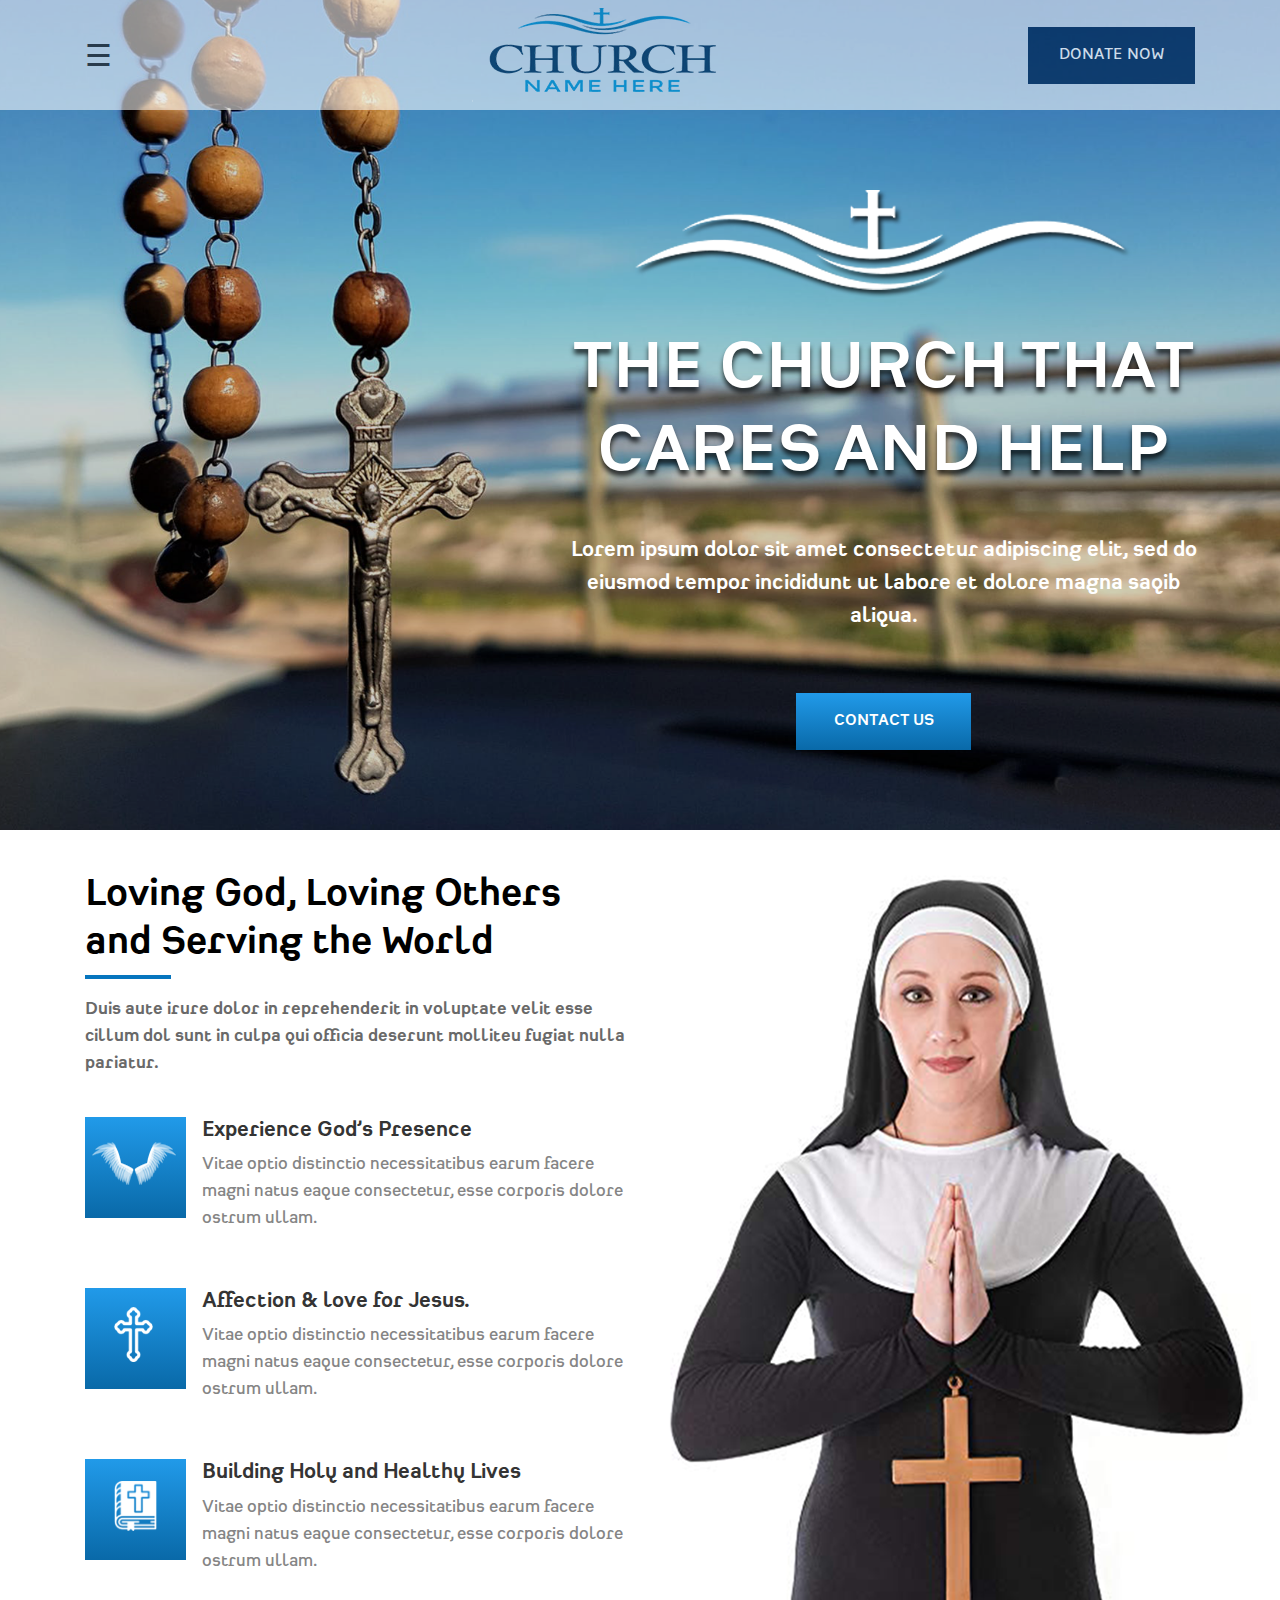
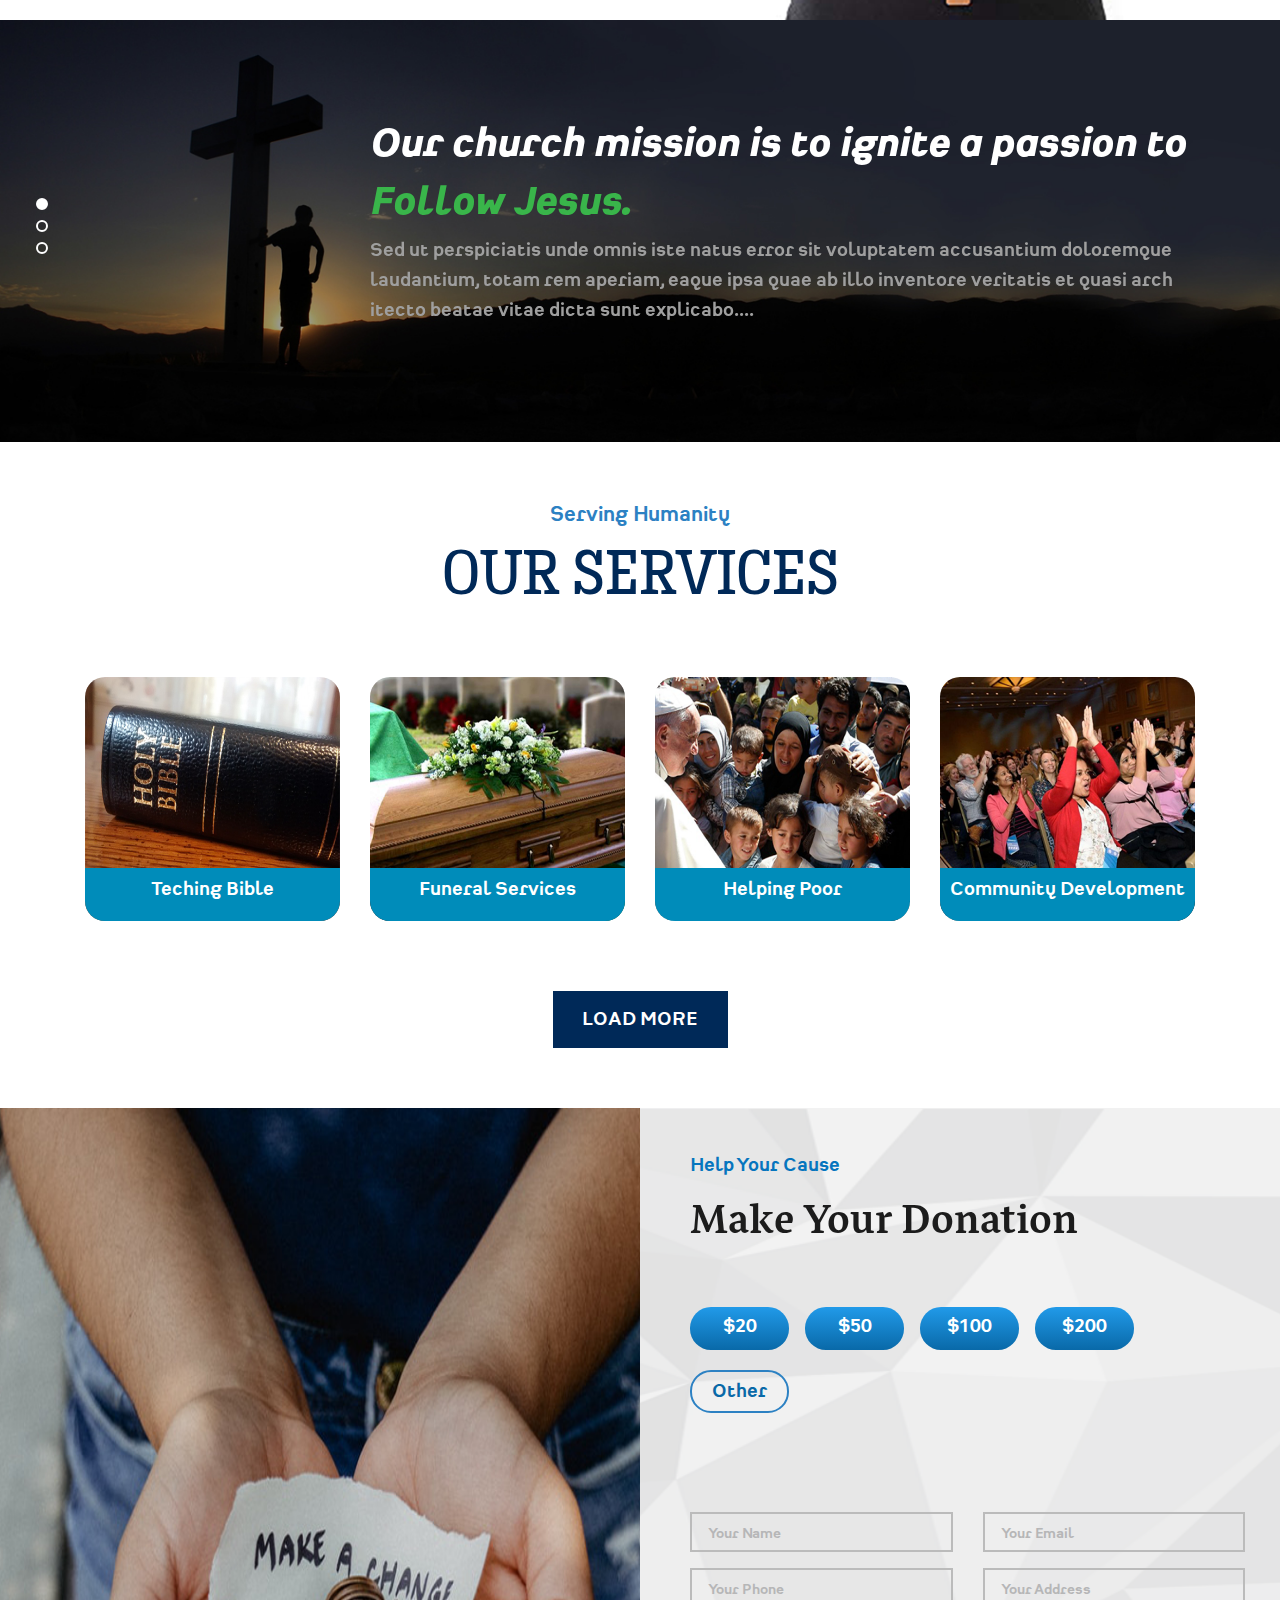
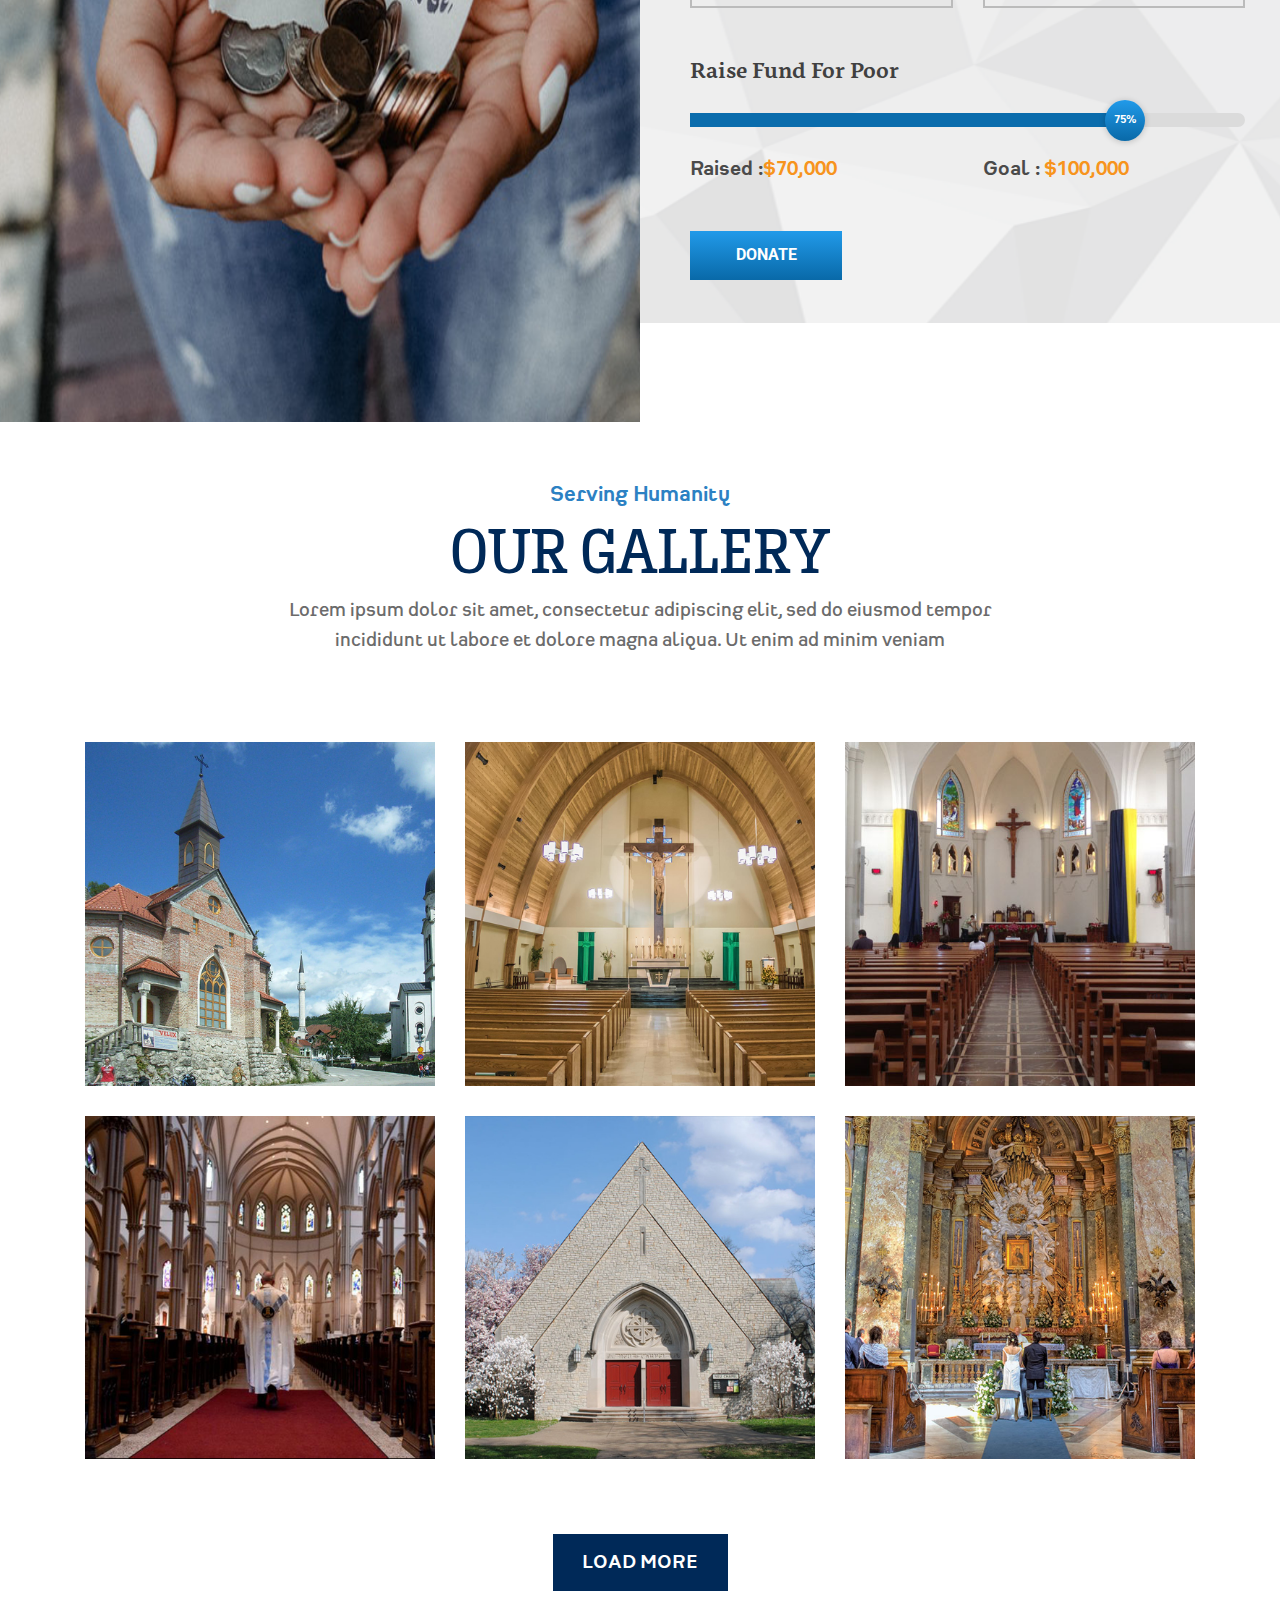
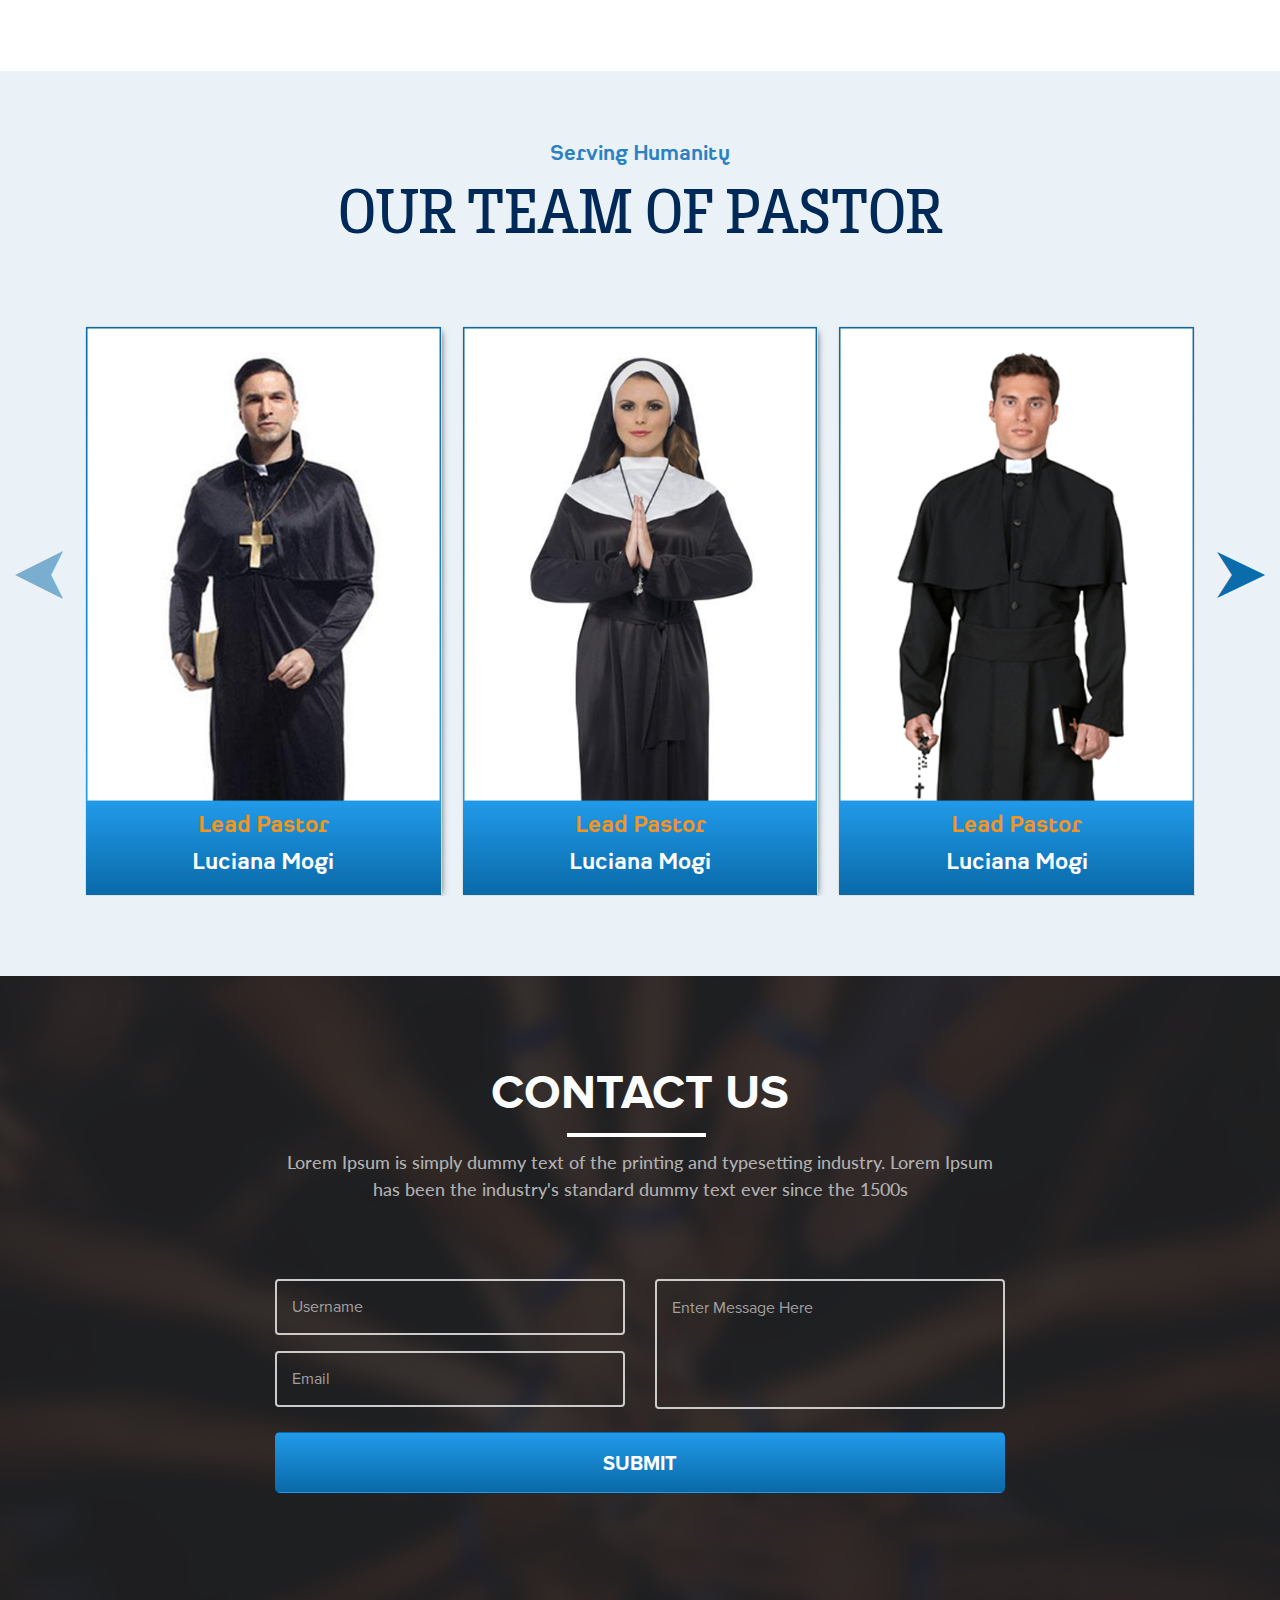
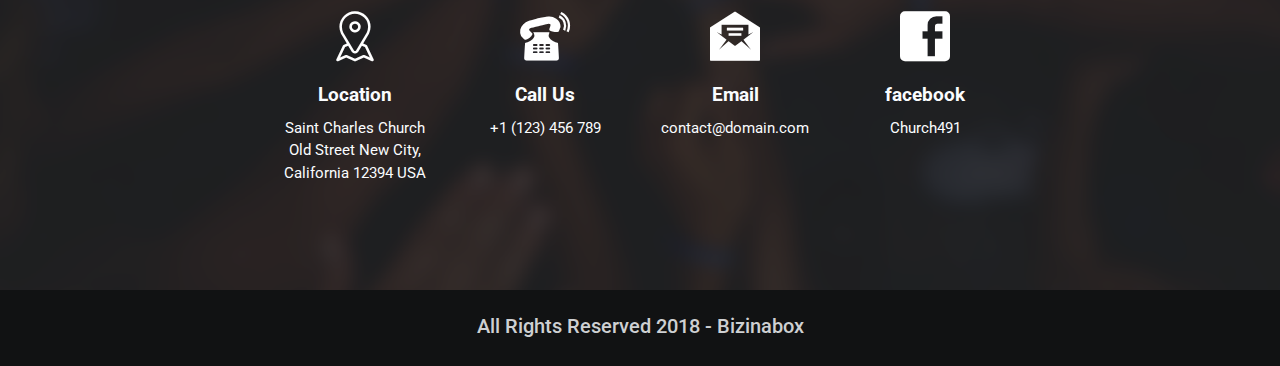
==== Religiouse-Three/index.html @ 4e53b0d4 "Update : Added New html File" ====
﻿<!doctype html>
<html lang="en">
<head>
    <!-- Required meta tags -->
    <meta charset="utf-8">
    <meta name="viewport" content="width=device-width, initial-scale=1, shrink-to-fit=no">
    <link href="https://fonts.googleapis.com/css?family=Lato:300,400,700,900|Roboto:400,500,700,900" rel="stylesheet">
    <link href="assets/fontawesome-free-5.6.1-web/css/all.min.css" rel="stylesheet" />
    <link href="assets/Bootstrap4/css/bootstrap.css" rel="stylesheet" />
    <link href="assets/Bootstrap4/css/animate.css" rel="stylesheet" />
    <link href="assets/Bootstrap4/css/owl.carousel.min.css" rel="stylesheet" />
    <link href="assets/Bootstrap4/css/owl.theme.default.min.css" rel="stylesheet" />
    <link href="assets/Bootstrap4/LightBox/dist/css/lightbox.css" rel="stylesheet" />
    <link href="assets/Bootstrap4/css/jquery-ui.css" rel="stylesheet" />
    <link href="assets/font/flaticon.css" rel="stylesheet" />
    <link href="assets/Bootstrap4/css/styles.css" rel="stylesheet" />
    <title>Religious Theme | Three</title>
</head>
<body>
    <!------------------- Nav BAr Section ------------------->
    <section id="home" style="background-image: url('assets/Images/mian-banner.png');">
        <nav class="navbar navbar-expand-lg navbar-light nav-bg-color">
            <div class="container">
                <a class="navbar-brand">
                    <span style="font-size: 30px; cursor: pointer" onclick="openNav()">&#9776;</span>
                </a>
                <!--<button class="navbar-toggler ml-auto" type="button" data-toggle="collapse" data-target="#navbarSupportedContent"
                            aria-controls="navbarSupportedContent" aria-expanded="false" aria-label="Toggle navigation">
                    <span class="navbar-toggler-icon"></span>
                </button>-->
                <div class="my-logo ml-auto ml-31-p">
                    <a href="index.html"> <img src="assets/Images/logo.png" class="media-width" /></a>
                </div>
                <div id="myNav" class="overlay">
                    <a href="javascript:void(0)" class="closebtn" onclick="closeNav()">&times;</a>
                    <ul class="overlay-content list-styling">
                        <li class="nav-item active">
                            <a class="nav-link scroll" href="#home">Home</a>
                        </li>
                        <li class="nav-item">
                            <a class="nav-link scroll" href="#about">About</a>
                        </li>
                        <li class="nav-item">
                            <a class="nav-link scroll" href="#slider">Work</a>
                        </li>
                        <li class="nav-item">
                            <a class="nav-link scroll" href="#gallery">Gallery</a>
                        </li>
                        <li class="nav-item">
                            <a class="nav-link scroll" href="#contact-us">Contact</a>
                        </li>
                    </ul>
                </div>
                <div class="ml-auto media-donate-mt">
                    <a href="#donation" class="btn btn-donate">Donate Now</a>
                </div>
            </div>
        </nav>
        <div class="container banner-padding-top">
            <div class="row">
                <div class="col-md-7 offset-md-5 text-center">
                    <img src="assets/Images/banner-logo.png" class="img-fluid" />
                    <div>
                        <h2 class="main-banner-text mt-30">
                            THE CHURCH THAT
                            CARES AND HELP
                        </h2>
                        <p class="banner-sub-text mt-40">
                            Lorem ipsum dolor sit amet consectetur
                            adipiscing elit, sed do eiusmod tempor
                            incididunt ut labore et dolore magna
                            saqib aliqua.
                        </p>
                    </div>
                    <div class="text-center mt-60">
                        <a href="#contact-us" class="btn btn-contact">Contact Us</a>
                    </div>
                </div>
            </div>
        </div>
    </section>
    <section id="about" class="mt-40">
        <div class="container">
            <div class="row">
                <div class="col-lg-6">
                    <h2 class="loving-text below-line">
                        Loving God, Loving Others
                        and Serving the World
                    </h2>
                    <p class="about-pera-text mt-30">
                        Duis aute irure dolor in reprehenderit in voluptate velit esse cillum dol
                        sunt in culpa qui officia deserunt molliteu fugiat nulla pariatur.
                    </p>
                    <div class="media mt-40">
                        <div class="about-icon-bg-color mr-3">
                            <img src="assets/Images/about-icon/about-1.png" class="img-fluid" />
                        </div>
                        <div class="media-body">
                            <h2 class="heading-text">Experience God’s Presence</h2>
                            <p class="pera-text">
                                Vitae optio distinctio necessitatibus earum facere magni natus
                                eaque consectetur, esse corporis dolore ostrum ullam.
                            </p>
                        </div>
                    </div>
                    <div class="media mt-40">
                        <div class="about-second-bg-color mr-3">
                            <img src="assets/Images/about-icon/about-2.png" class="img-fluid" />
                        </div>
                        <div class="media-body">
                            <h2 class="heading-text">Affection & love for Jesus.</h2>
                            <p class="pera-text">
                                Vitae optio distinctio necessitatibus earum facere magni natus
                                eaque consectetur, esse corporis dolore ostrum ullam.
                            </p>
                        </div>
                    </div>
                    <div class="media mt-40">
                        <div class="about-second-bg-color mr-3">
                            <img src="assets/Images/about-icon/about-3.png" class="img-fluid" />
                        </div>
                        <div class="media-body">
                            <h2 class="heading-text">Building Holy and Healthy Lives</h2>
                            <p class="pera-text">
                                Vitae optio distinctio necessitatibus earum facere magni natus
                                eaque consectetur, esse corporis dolore ostrum ullam.
                            </p>
                        </div>
                    </div>
                </div>
                <div class="col-lg-6">
                    <img src="assets/Images/about.png" class="media-img-width media-img-vh" />
                </div>
            </div>
        </div>
    </section>
    <section id="slider" style="background-image: url('assets/Images/slider.png');">
        <div class="container">
            <div class="row">
                <div class="col-md-9 offset-md-3">
                    <div class="owl-carousel owl-theme">
                        <div>
                            <h2 class="mission-text">
                                Our church mission is to ignite a passion to
                            </h2>
                            <h2 class="jesus-text">
                                Follow Jesus.
                            </h2>
                            <p class="slider-pera-text">
                                Sed ut perspiciatis unde omnis iste natus error sit voluptatem accusantium doloremque
                                laudantium, totam rem aperiam, eaque ipsa quae ab illo inventore veritatis et quasi arch
                                itecto beatae vitae dicta sunt explicabo....
                            </p>
                        </div>
                        <div>
                            <h2 class="mission-text">
                                Our church mission is to ignite a passion to
                            </h2>
                            <h2 class="jesus-text">
                                Follow Jesus.
                            </h2>
                            <p class="slider-pera-text">
                                Sed ut perspiciatis unde omnis iste natus error sit voluptatem accusantium doloremque
                                laudantium, totam rem aperiam, eaque ipsa quae ab illo inventore veritatis et quasi arch
                                itecto beatae vitae dicta sunt explicabo....
                            </p>
                        </div>
                        <div>
                            <h2 class="mission-text">
                                Our church mission is to ignite a passion to
                            </h2>
                            <h2 class="jesus-text">
                                Follow Jesus.
                            </h2>
                            <p class="slider-pera-text">
                                Sed ut perspiciatis unde omnis iste natus error sit voluptatem accusantium doloremque
                                laudantium, totam rem aperiam, eaque ipsa quae ab illo inventore veritatis et quasi arch
                                itecto beatae vitae dicta sunt explicabo....
                            </p>
                        </div>
                    </div>
                </div>
            </div>
        </div>
    </section>
    <section id="services" class="mt-60">
        <div class="container text-center">
            <div class="row">
                <div class="col-md-8 offset-md-2 ">
                    <div>
                        <h5 class="humanity-text">Serving Humanity</h5>
                        <h2 class="service-text">OUr Services</h2>
                    </div>
                </div>
            </div>
            <div class="row my-gutter loadMore">
                <div class="col-lg-3 col-md-4 item mt-60">
                    <div class="containing">
                        <img src="assets/Images/service/s1.png" class="img-fluid image-radius image" />
                        <div class="overlay">
                            <div class="text-center">
                                <i class="flaticon-teacher-pointing-blackboard tech-block"></i>
                            </div>
                            <h2 class="card-heading">Teching Bible</h2>
                            <p class="card-desc-text">
                                Neque porro quisquam estqui dolor
                                em ipsum quia dolor sit amet sed
                                numquam eius modi tempora
                            </p>
                        </div>
                    </div>
                </div>
                <div class="col-lg-3 col-md-4 item mt-60">
                    <div class="containing">
                        <img src="assets/Images/service/s2.png" class="img-fluid image-radius image" />
                        <div class="overlay">
                            <div class="text-center">
                                <i class="flaticon-circle-between-hands tech-block"></i>
                            </div>
                            <h2 class="card-heading">Funeral Services</h2>
                            <p class="card-desc-text">
                                Neque porro quisquam estqui dolor
                                em ipsum quia dolor sit amet sed
                                numquam eius modi tempora
                            </p>
                        </div>
                    </div>
                </div>
                <div class="col-lg-3 col-md-4 item mt-60">
                    <div class="containing">
                        <img src="assets/Images/service/s3.png" class="img-fluid image-radius image" />
                        <div class="overlay">
                            <div class="text-center">
                                <i class="flaticon-customer tech-block"></i>
                            </div>
                            <h2 class="card-heading">Helping Poor</h2>
                            <p class="card-desc-text">
                                Neque porro quisquam estqui dolor
                                em ipsum quia dolor sit amet sed
                                numquam eius modi tempora
                            </p>
                        </div>
                    </div>
                </div>
                <div class="col-lg-3 col-md-4 item mt-60">
                    <div class="containing">
                        <img src="assets/Images/service/s4.png" class="img-fluid image-radius image" />
                        <div class="overlay">
                            <div class="text-center">
                                <i class="flaticon-meeting tech-block"></i>
                            </div>
                            <h2 class="card-heading">Community Development</h2>
                            <p class="card-desc-text">
                                Neque porro quisquam estqui dolor
                                em ipsum quia dolor sit amet sed
                                numquam eius modi tempora
                            </p>
                        </div>
                    </div>
                </div>
                <div class="col-lg-3 col-md-4 item mt-60">
                    <div class="containing">
                        <img src="assets/Images/service/s1.png" class="img-fluid image-radius image" />
                        <div class="overlay">
                            <div class="text-center">
                                <i class="flaticon-teacher-pointing-blackboard tech-block"></i>
                            </div>
                            <h2 class="card-heading">Teching Bible</h2>
                            <p class="card-desc-text">
                                Neque porro quisquam estqui dolor
                                em ipsum quia dolor sit amet sed
                                numquam eius modi tempora
                            </p>
                        </div>
                    </div>
                </div>
                <div class="col-lg-3 col-md-4 item mt-60">
                    <div class="containing">
                        <img src="assets/Images/service/s2.png" class="img-fluid image-radius image" />
                        <div class="overlay">
                            <div class="text-center">
                                <i class="flaticon-circle-between-hands tech-block"></i>
                            </div>
                            <h2 class="card-heading">Funeral Services</h2>
                            <p class="card-desc-text">
                                Neque porro quisquam estqui dolor
                                em ipsum quia dolor sit amet sed
                                numquam eius modi tempora
                            </p>
                        </div>
                    </div>
                </div>
                <div class="col-lg-3 col-md-4 item mt-60">
                    <div class="containing">
                        <img src="assets/Images/service/s3.png" class="img-fluid image-radius image" />
                        <div class="overlay">
                            <div class="text-center">
                                <i class="flaticon-customer tech-block"></i>
                            </div>
                            <h2 class="card-heading">Helping Poor</h2>
                            <p class="card-desc-text">
                                Neque porro quisquam estqui dolor
                                em ipsum quia dolor sit amet sed
                                numquam eius modi tempora
                            </p>
                        </div>
                    </div>
                </div>
                <div class="col-lg-3 col-md-4 item mt-60">
                    <div class="containing">
                        <img src="assets/Images/service/s4.png" class="img-fluid image-radius image" />
                        <div class="overlay">
                            <div class="text-center">
                                <i class="flaticon-meeting tech-block"></i>
                            </div>
                            <h2 class="card-heading">Community Development</h2>
                            <p class="card-desc-text">
                                Neque porro quisquam estqui dolor
                                em ipsum quia dolor sit amet sed
                                numquam eius modi tempora
                            </p>
                        </div>
                    </div>
                </div>
            </div>
        </div>
    </section>
    <section id="donation" class="mt-60">
        <div class="row">
            <div class="col-lg-6 p-0 media-money-align">
                <img src="assets/Images/money.png" class="img-fluid media-money-img-height" />
            </div>
            <div class="col-lg-6 p-0">
                <div class="donation-bg" style="background-image: url('assets/Images/donation-bg.png');">
                    <div>
                        <p class="cause-text">Help your cause</p>
                        <h2 class="make-text">Make Your Donation</h2>
                        <div class="text-left">
                            <form action="" class="mt-30">
                                <div class="form-check-inline">
                                    <label class="form-check-label radio-active" for="radio1">
                                        <input type="radio" class="form-check-input radio-active" id="radio1" name="donation"
                                               value="₽5" checked>$20
                                    </label>
                                </div>
                                <div class="form-check-inline">
                                    <label class="form-check-label" for="radio2">
                                        <input type="radio" class="form-check-input" id="radio2" name="donation" value="₽10">$50
                                    </label>
                                </div>
                                <div class="form-check-inline media-other-mt">
                                    <label class="form-check-label" for="radio3">
                                        <input type="radio" class="form-check-input" id="radio3" name="donation" value="₽15">$100
                                    </label>
                                </div>
                                <div class="form-check-inline">
                                    <label class="form-check-label" for="radio4">
                                        <input type="radio" class="form-check-input" id="radio4" name="donation" value="₽20">$200
                                    </label>
                                </div>
                                <div class="form-check-inline media-other-mt">
                                    <label class="form-check-label-other" for="radio5">
                                        <input type="radio" class="form-check-input" id="radio5" name="donation" value="other">Other
                                    </label>
                                </div>
                                <div class="display-none mt-15 text-center" style="margin-right: 89%">
                                    <input type="number" class="form-check-input my-control" id="radio6" name="donation" value="" placeholder="Make Your Own Donation Example / 100$">
                                </div>
                                <div class="row mt-91">
                                    <div class="col-md-6">
                                        <div class="form-group">
                                            <input type="text" class="donation-input" placeholder="Your Name" required="" />
                                        </div>
                                    </div>
                                    <div class="col-md-6">
                                        <div class="form-group">
                                            <input type="email" class="donation-input" placeholder="Your Email" required="" />
                                        </div>
                                    </div>
                                    <div class="col-md-6">
                                        <div class="form-group">
                                            <input type="text" class="donation-input" placeholder="Your Phone" required="" />
                                        </div>
                                    </div>
                                    <div class="col-md-6">
                                        <div class="form-group">
                                            <input type="text" class="donation-input" placeholder="Your Address" required="" />
                                        </div>
                                    </div>
                                </div>
                                <div>
                                    <h2 class="fund-text mt-35">Raise Fund for Poor</h2>
                                    <div id="audio-player-container" class="mt-20">
                                        <div class="audio-progress" id="audio-progress">
                                            <div id="draggable-point" style="left:75%;position:absolute;" class="draggable ui-widget-content">
                                                <div id="audio-progress-handle">
                                                    <p class="counter-text">75%</p>
                                                </div>
                                            </div>
                                            <div id="audio-progress-bar" class="bar" style="width:80%">
                                            </div>
                                        </div>
                                    </div>
                                    <div id="posX"></div>
                                    <div class="row mt-30">
                                        <div class="col-md-6">
                                            <h5 class="money-text">Raised :<span class="color-text">$70,000</span></h5>
                                        </div>
                                        <div class="col-md-6">
                                            <h5 class="money-text">Goal : <span class="color-text">$100,000</span></h5>
                                        </div>
                                    </div>
                                </div>
                                <div class="mt-40 text-left">
                                    <button type="submit" class="btn btn-donation">Donate</button>
                                </div>
                            </form>
                        </div>
                    </div>
                </div>
            </div>
        </div>
    </section>
    <section id="gallery" class="mt-60">
        <div class="container text-center">
            <div class="row">
                <div class="col-md-8 offset-md-2 ">
                    <div>
                        <h5 class="humanity-text">Serving Humanity</h5>
                        <h2 class="service-text">Our Gallery</h2>
                        <p class="gallery-pera">
                            Lorem ipsum dolor sit amet, consectetur adipiscing elit, sed do eiusmod tempor incididunt
                            ut labore et dolore magna aliqua. Ut enim ad minim veniam
                        </p>
                    </div>
                </div>
            </div>
            <div class="row mt-40 justify-content-center">
                <div class="col-md-4 no-display mt-30"><img src="assets/Images/Gallery/g1.png" class="img-fluid" /></div>
                <div class="col-md-4 no-display mt-30"><img src="assets/Images/Gallery/g2.png" class="img-fluid" /></div>
                <div class="col-md-4 no-display mt-30"><img src="assets/Images/Gallery/g3.png" class="img-fluid" /></div>
                <div class="col-md-4 no-display mt-30"><img src="assets/Images/Gallery/g4.png" class="img-fluid" /></div>
                <div class="col-md-4 no-display mt-30"><img src="assets/Images/Gallery/g6.png" class="img-fluid" /></div>
                <div class="col-md-4 no-display mt-30"><img src="assets/Images/Gallery/g5.png" class="img-fluid" /></div>
                <div class="col-md-4 no-display mt-30"><img src="assets/Images/Gallery/g1.png" class="img-fluid" /></div>
                <div class="col-md-4 no-display mt-30"><img src="assets/Images/Gallery/g2.png" class="img-fluid" /></div>
                <div class="col-md-4 no-display mt-30"><img src="assets/Images/Gallery/g3.png" class="img-fluid" /></div>
                <div class="col-md-4 no-display mt-30"><img src="assets/Images/Gallery/g4.png" class="img-fluid" /></div>
                <div class="col-md-4 no-display mt-30"><img src="assets/Images/Gallery/g6.png" class="img-fluid" /></div>
                <div class="col-md-4 no-display mt-30"><img src="assets/Images/Gallery/g5.png" class="img-fluid" /></div>
                <div class="text-center mt-75">
                    <button class="btn btn-load-more" id="load-more">Load More</button>
                </div>
            </div>
        </div>
    </section>
    <section id="owl-slider-section" class="mt-80">
        <div class="container text-center">
            <div class="row">
                <div class="col-md-8 offset-md-2 ">
                    <div>
                        <h5 class="humanity-text">Serving Humanity</h5>
                        <h2 class="service-text">Our Team of Pastor</h2>
                    </div>
                </div>
            </div>
            <div class="row">
                <div class="col-md-12 mt-70">
                    <div id="owl-one" class="owl-carousel owl-theme">
                        <div>
                            <div class="card card-shadow">
                                <img src="assets/Images/team/time.png" />
                                <div class="card-body">
                                    <div class="card-bg-color">
                                        <h2 class="designation-text">Lead Pastor</h2>
                                        <h2 class="card-name-text">Luciana Mogi</h2>
                                    </div>
                                </div>
                            </div>
                        </div>
                        <div>
                            <div class="card card-shadow">
                                <img src="assets/Images/team/time-1.png" />
                                <div class="card-body">
                                    <div class="card-bg-color">
                                        <h2 class="designation-text">Lead Pastor</h2>
                                        <h2 class="card-name-text">Luciana Mogi</h2>
                                    </div>
                                </div>
                            </div>
                        </div>
                        <div>
                            <div class="card card-shadow">
                                <img src="assets/Images/team/time-2.png" />
                                <div class="card-body">
                                    <div class="card-bg-color">
                                        <h2 class="designation-text">Lead Pastor</h2>
                                        <h2 class="card-name-text">Luciana Mogi</h2>
                                    </div>
                                </div>
                            </div>
                        </div>
                        <div>
                            <div class="card card-shadow">
                                <img src="assets/Images/team/time.png" />
                                <div class="card-body">
                                    <div class="card-bg-color">
                                        <h2 class="designation-text">Lead Pastor</h2>
                                        <h2 class="card-name-text">Luciana Mogi</h2>
                                    </div>
                                </div>
                            </div>
                        </div>
                        <div>
                            <div class="card card-shadow">
                                <img src="assets/Images/team/time-1.png" />
                                <div class="card-body">
                                    <div class="card-bg-color">
                                        <h2 class="designation-text">Lead Pastor</h2>
                                        <h2 class="card-name-text">Luciana Mogi</h2>
                                    </div>
                                </div>
                            </div>
                        </div>
                        <div>
                            <div class="card card-shadow">
                                <img src="assets/Images/team/time-2.png" />
                                <div class="card-body">
                                    <div class="card-bg-color">
                                        <h2 class="designation-text">Lead Pastor</h2>
                                        <h2 class="card-name-text">Luciana Mogi</h2>
                                    </div>
                                </div>
                            </div>
                        </div>
                    </div>
                </div>
            </div>
        </div>
    </section>
    <section id="contact-us" style="background-image: url('assets/Images/contact-banner.png');">
        <div class="container">
            <div class="row">
                <div class="col-md-8 offset-md-2 text-center">
                    <h2 class="contact-text below-contact">Contact Us</h2>
                    <p class="contact-desc mt-25">
                        Lorem Ipsum is simply dummy text of the printing and typesetting industry. Lorem Ipsum has been the industry's standard dummy text ever since the 1500s
                    </p>
                </div>
            </div>
        </div>
        <div class="container mt-60">
            <form action="/" method="post">
                <div class="row">
                    <div class="col-md-4 offset-md-2">
                        <div class="form-group">
                            <input type="text" name="name" value="" class="input-field" required="" placeholder="Username" />
                        </div>
                        <div class="form-group">
                            <input type="text" name="name" value="" class="input-field" required="" placeholder="Email" />
                        </div>
                    </div>
                    <div class="col-md-4">
                        <div class="form-group">
                            <textarea class="text-area" rows="4" required="" placeholder="Enter Message Here"></textarea>
                        </div>
                    </div>
                    <div class="col-md-8 offset-md-2">
                        <div class="form-group">
                            <button type="submit" class="btn btn-submit btn-block">Submit</button>
                        </div>
                    </div>
                </div>
            </form>
            <div class="row mt-90">
                <div class="col-md-8 offset-md-2">
                    <div class="row justify-content-center">
                        <div class="col-lg-3 col-md-6 text-center">
                            <i class="flaticon-placeholder text-white"></i>
                            <h2 class="main-heading mt-10">Location</h2>
                            <p class="main-desc mt-10">
                                Saint Charles Church Old Street
                                New City, California 12394 USA
                            </p>
                        </div>
                        <div class="col-lg-3 col-md-6 text-center">
                            <i class="flaticon-old-telephone-ringing text-white"></i>
                            <h2 class="main-heading mt-10">Call Us</h2>
                            <p class="main-desc mt-10">
                                +1 (123) 456 789
                            </p>
                        </div>
                        <div class="col-lg-3 col-md-6 text-center">
                            <i class="flaticon-letter text-white"></i>
                            <h2 class="main-heading mt-10">Email</h2>
                            <p class="main-desc mt-10">
                                <a href="mailto:usmanhaiderkhan4@gmail.com" class="link-style"> contact@domain.com</a>
                            </p>
                        </div>
                        <div class="col-lg-3 col-md-6 text-center">
                            <i class="flaticon-facebook-logo text-white"></i>
                            <h2 class="main-heading mt-10">facebook</h2>
                            <p class="main-desc mt-10">
                                Church491
                            </p>
                        </div>
                    </div>
                </div>
            </div>
        </div>
    </section>
    <footer id="footer">
        <div class="footer-bg-color">
            <h2 class="footer-font text-center">All Rights Reserved 2018 - Bizinabox</h2>
        </div>
    </footer>
    <!------------------- JQuery Files Section ------------------->
    <script src="assets/Bootstrap4/js/jquery.slim.min.js"></script>
    <script src="assets/Bootstrap4/js/poper.min.js"></script>
    <script src="assets/Bootstrap4/js/bootstrap.min.js"></script>
    <script src="assets/Bootstrap4/js/owl.carousel.min.js"></script>
    <script src="assets/Bootstrap4/LightBox/dist/js/lightbox.min.js"></script>
    <script src="assets/Bootstrap4/js/loadMoreResults.js"></script>
    <script src="assets/Bootstrap4/js/jquery-ui.js"></script>
    <script src="assets/Bootstrap4/js/smoothscroll.js"></script>
    <script src="assets/Bootstrap4/js/scrollinToview.js"></script>
    <script src="assets/Bootstrap4/js/wow.min.js"></script>
    <script src="assets/Bootstrap4/js/script.js"></script>
    <script type="text/javascript">new WOW().init();</script>
</body>
</html>
---- Religiouse-Three/assets/font/flaticon.css ----
/*
  	Flaticon icon font: Flaticon
  	Creation date: 20/03/2019 10:44
  	*/

@font-face {
  font-family: "Flaticon";
  src: url("./Flaticon.eot");
  src: url("./Flaticon.eot?#iefix") format("embedded-opentype"),
       url("./Flaticon.woff2") format("woff2"),
       url("./Flaticon.woff") format("woff"),
       url("./Flaticon.ttf") format("truetype"),
       url("./Flaticon.svg#Flaticon") format("svg");
  font-weight: normal;
  font-style: normal;
}

@media screen and (-webkit-min-device-pixel-ratio:0) {
  @font-face {
    font-family: "Flaticon";
    src: url("./Flaticon.svg#Flaticon") format("svg");
  }
}

[class^="flaticon-"]:before, [class*=" flaticon-"]:before,
[class^="flaticon-"]:after, [class*=" flaticon-"]:after {   
  font-family: Flaticon;
        font-size: 20px;
font-style: normal;
margin-left: 20px;
}

.flaticon-meeting:before { content: "\f100"; }
.flaticon-teacher-pointing-blackboard:before { content: "\f101"; }
.flaticon-customer:before { content: "\f102"; }
.flaticon-circle-between-hands:before { content: "\f103"; }
.flaticon-left:before { content: "\f104"; }
.flaticon-next:before { content: "\f105"; }
.flaticon-placeholder:before { content: "\f106"; }
.flaticon-old-telephone-ringing:before { content: "\f107"; }
.flaticon-letter:before { content: "\f108"; }
.flaticon-facebook-logo:before { content: "\f109"; }
---- Religiouse-Three/assets/Bootstrap4/css/styles.css ----
﻿/*================================= 
        Font-Family's Start
  =================================*/
@font-face {
    font-family: 'FontsFree-Net-Proxima-Nova-Bold (1)';
    src: url('../../Fonts/FontsFree-Net-Proxima-Nova-Bold (1).otf') format('opentype');
}

@font-face {
    font-family: 'HeimatSans-Bold';
    src: url('../../Fonts/HeimatSans-Bold.otf') format('opentype');
}

@font-face {
    font-family: 'HeimatSans-ExtraBoldIt';
    src: url('../../Fonts/HeimatSans-ExtraBoldIt.otf') format('opentype');
}

@font-face {
    font-family: 'HeimatSans-Regular';
    src: url('../../Fonts/HeimatSans-Regular.otf') format('opentype');
}

@font-face {
    font-family: 'HeimatSans-SemiBold';
    src: url('../../Fonts/HeimatSans-SemiBold.otf') format('opentype');
}

@font-face {
    font-family: 'HermeneusOne-Regular';
    src: url('../../Fonts/HermeneusOne-Regular.ttf') format('truetype');
}

@font-face {
    font-family: 'NassimLatn-Sb';
    src: url('../../Fonts/NassimLatn-Sb.otf') format('opentype');
}

@font-face {
    font-family: 'Proxima Nova Semibold';
    src: url('../../Fonts/Proxima Nova Semibold.otf') format('opentype');
}

@font-face {
    font-family: 'ProximaNova-Regular';
    src: url('../../Fonts/ProximaNova-Regular.otf') format('opentype');
}
/*================================= 
        Font-Family's End
  =================================*/

html, body {
    margin: 0px;
    padding: 0px;
    overflow-x: hidden;
    -webkit-font-smoothing: antialiased;
    -moz-osx-font-smoothing: grayscale;
    scroll-behavior: smooth;
}


/*================================= 
    Navbar Section Styling
  =================================*/

#home .active a {
    position: relative;
    display: inline-block;
    color: #02c661 !important;
    font-family: 'HeimatSans-Bold';
}

#home .nav-bg-color {
    background-color: rgba(255, 255, 255,.749);
    opacity: 0.749;
}

#home .nav-color {
    background-color: rgb(255, 255, 255) !important;
}

.scroll-logo-width {
    width: 54% !important;
}

.sleep {
    padding: 15px 100px 15px 100px;
    transition: all .4s ease-in-out;
}

.ml-31-p {
    margin-left: 31% !important;
}

.nav-setting-on-scroll {
    padding: 0px 20px !important;
}

.easy-nav-on-scroll {
    margin-top: 0;
    transition: all 0.6s ease-in-out;
}

.nav-item {
    position: relative;
    padding: 0px 21px 5px 21px;
}

#my-nav-brand .navbar-brand {
    display: inline;
    margin-right: 0;
}

.nav-trans {
    transition: padding 400ms linear;
}

.fixed-top {
    transition: all .5s ease-in-out;
}

#home .navbar-light .navbar-nav .nav-link {
    color: #222222;
    font-size: 26px;
    text-transform: capitalize;
    font-family: 'HeimatSans-Bold';
}


    #home .navbar-light .navbar-nav .nav-link.scrolled {
        color: #6c6c6c;
        font-weight: 600;
        font-size: 22px;
        text-decoration: none;
        background-color: transparent;
        transition: font-size 400ms linear;
        text-transform: capitalize;
        font-family: 'HeimatSans-Bold';
    }

.banner-padding-top {
    padding: 80px 0;
}

#home {
    background-size: cover;
    background-position: center;
    background-repeat: no-repeat;
}

    #home .main-banner-text {
        font-size: 69px;
        color: rgb(255, 255, 255);
        text-align: center;
        font-family: 'HeimatSans-Bold';
        text-shadow: 0px 5px 5px rgba(0, 0, 0, 0.75);
    }


    #home .banner-sub-text {
        font-size: 22px;
        color: #ffffff;
        text-align: center;
        font-family: 'HeimatSans-Bold';
    }

.btn-contact {
    width: 175px;
    height: 57px;
    border: none;
    border-radius: 0;
    color: #ffffff;
    line-height: 45px;
    text-transform: uppercase;
    font-family: 'HeimatSans-Bold';
    font-size: 16px;
    border: none;
    background-image: -moz-linear-gradient( 90deg, rgb(9,105,168) 0%, rgb(33,154,233) 100%);
    background-image: -webkit-linear-gradient( 90deg, rgb(9,105,168) 0%, rgb(33,154,233) 100%);
    background-image: -ms-linear-gradient( 90deg, rgb(9,105,168) 0%, rgb(33,154,233) 100%);
}

    .btn-contact:hover {
        text-decoration: none;
        color: #ffffff;
    }

.btn-donate {
    width: 167px;
    height: 57px;
    text-decoration: none;
    color: #ffffff;
    font-size: 16px;
    line-height: 45px;
    border: none;
    border-radius: 0;
    text-transform: uppercase;
    font-family: 'HeimatSans-SemiBold';
    background-color: rgb(0, 41, 88);
}

    .btn-donate:hover {
        text-decoration: none;
        color: #ffffff;
    }

#home .overlay {
    height: 100%;
    width: 0;
    position: fixed;
    z-index: 1;
    top: 0;
    left: 0;
    background-color: rgb(0,0,0);
    background-color: rgba(0,0,0, 0.9);
    overflow-x: hidden;
    transition: 0.5s;
}

#home .overlay-content {
    position: relative;
    top: 25%;
    width: 100%;
    text-align: center;
    margin-top: 30px;
}

#home .overlay a {
    padding: 8px;
    text-decoration: none;
    font-size: 36px;
    color: #818181;
    display: block;
    transition: 0.3s;
}

    #home .overlay a:hover, .overlay a:focus {
        color: #f1f1f1;
    }

#home .overlay .closebtn {
    position: absolute;
    top: 20px;
    right: 45px;
    font-size: 60px;
}

@media screen and (max-height: 450px) {
    #home .overlay a {
        font-size: 20px
    }

    #home .overlay .closebtn {
        font-size: 40px;
        top: 15px;
        right: 35px;
    }
}
/*================================= 
    About Section Styling
  =================================*/
.loving-text {
    color: #000000;
    font-size: 40px;
    font-family: 'HeimatSans-Bold';
}

.below-line {
    position: relative;
    display: block;
}

    .below-line:after {
        content: '';
        position: absolute;
        bottom: -13px;
        left: 0px;
        width: 16%;
        height: 2px;
        position: absolute;
        border: 2px solid #0675be;
    }

.about-pera-text {
    color: #696969;
    font-size: 18px;
    font-family: 'HeimatSans-Bold';
}

.about-icon-bg-color {
    width: 101px;
    height: 101px;
    padding: 7px;
    line-height: 78px;
    background-image: -moz-linear-gradient( 90deg, rgb(9,105,168) 0%, rgb(33,154,233) 100%);
    background-image: -webkit-linear-gradient( 90deg, rgb(9,105,168) 0%, rgb(33,154,233) 100%);
    background-image: -ms-linear-gradient( 90deg, rgb(9,105,168) 0%, rgb(33,154,233) 100%);
}

.about-second-bg-color {
    width: 101px;
    height: 101px;
    padding: 7px 29px;
    line-height: 78px;
    background-image: -moz-linear-gradient( 90deg, rgb(9,105,168) 0%, rgb(33,154,233) 100%);
    background-image: -webkit-linear-gradient( 90deg, rgb(9,105,168) 0%, rgb(33,154,233) 100%);
    background-image: -ms-linear-gradient( 90deg, rgb(9,105,168) 0%, rgb(33,154,233) 100%);
}

.heading-text {
    color: #343434;
    font-size: 22px;
    font-family: 'HeimatSans-Bold';
}

.pera-text {
    color: #858585;
    font-size: 18px;
    font-family: 'HeimatSans-SemiBold';
}

/*================================= 
     Slider Section Styling
  =================================*/
#slider {
    padding: 100px 0;
    background-repeat: no-repeat;
    background-size: cover;
    background-position: left;
}

.mission-text {
    color: #ffffff;
    font-size: 42px;
    font-family: 'HeimatSans-ExtraBoldIt';
}

.jesus-text {
    color: #39b54a;
    font-size: 42px;
    font-family: 'HeimatSans-ExtraBoldIt';
}

.slider-pera-text {
    color: #9f9f9f;
    font-size: 20px;
    font-family: 'HeimatSans-Bold';
}

#slider .owl-theme .owl-dots .owl-dot.active span, .owl-theme .owl-dots .owl-dot:hover span {
    width: 12px;
    height: 12px;
    background: #ffffff;
}

#slider .owl-theme .owl-dots .owl-dot.active span, .owl-theme .owl-dots .owl-dot:hover span {
    width: 12px;
    height: 12px;
    border-radius: 50%;
    border: 2px solid #ffffff;
}

#slider .owl-theme .owl-dots .owl-dot span {
    border-radius: 50%;
    width: 12px;
    height: 12px;
    background: transparent;
}

#slider .owl-theme .owl-dots .owl-dot span {
    width: 12px;
    height: 12px;
    border: 2px solid #ffffff;
    background: transparent;
}

#slider .owl-theme .owl-nav.disabled + .owl-dots {
    margin-top: 30px;
    position: absolute;
    left: -341px;
    top: 43px;
}

#slider .owl-theme .owl-dots .owl-dot {
    display: flex !important;
}
/*================================= 
    Service Section Styling
  =================================*/
.humanity-text {
    color: #2c81c3;
    font-size: 22px;
    text-transform: capitalize;
    font-family: 'HeimatSans-Bold';
}

.service-text {
    color: #002958;
    font-size: 60px;
    text-transform: uppercase;
    font-family: 'HermeneusOne-Regular';
}


.containing {
    position: relative;
}

.image {
    display: block;
}

.overlay {
    position: absolute;
    bottom: 0;
    left: 0;
    right: 0;
    background-color: #008CBA;
    overflow: hidden;
    width: 100%;
    height: 22%;
    border-bottom-left-radius: 20px;
    border-bottom-right-radius: 20px;
    transition: .5s ease;
}

.containing:hover .overlay {
    height: 91%;
    display: block;
    overflow-y: auto;
}

.containing:hover .tech-block {
    display: block;
}

.tech-block {
    display: none;
}

#services [class^="flaticon-"]:before, [class*=" flaticon-"]:before, [class^="flaticon-"]:after, [class*=" flaticon-"]:after {
    font-family: Flaticon;
    font-size: 30px;
    font-style: normal;
    color: #fff;
    margin-left: 0px;
}

.image-radius {
    border-radius: 20px;
}

#services .card {
    border-radius: 20px;
}

.card-desc-text {
    color: #c8c8c8;
    font-size: 18px;
    text-align: center;
    padding: 7px;
    font-family: 'HeimatSans-Bold';
}

.card-heading {
    color: #ffffff;
    font-size: 20px;
    text-align: center;
    padding: 10px 0px;
    font-family: 'HeimatSans-Bold';
}
/*================================= 
     Donation Section Styling
  =================================*/
.donation-bg {
    padding: 43px 50px;
    background-position: center;
    background-size: cover;
    background-repeat: no-repeat;
}

.cause-text {
    color: #0675be;
    font-size: 20px;
    text-transform: capitalize;
    font-family: 'HeimatSans-Bold';
}

.make-text {
    color: #1c1c1c;
    font-size: 50px;
    font-family: 'NassimLatn-Sb';
}

.form-check-inline .form-check-input {
    display: none;
}

.display-none {
    display: none;
}

.my-control {
    width: 63%;
    height: 50px;
    border: 2px solid #002958;
    background: transparent;
    color: #002958;
    border-radius: 2px;
    padding: 15px;
}

.form-check-label {
    border-radius: 21px;
    background-image: -moz-linear-gradient( 90deg, rgb(9,105,168) 0%, rgb(33,154,233) 100%);
    background-image: -webkit-linear-gradient( 90deg, rgb(9,105,168) 0%, rgb(33,154,233) 100%);
    background-image: -ms-linear-gradient( 90deg, rgb(9,105,168) 0%, rgb(33,154,233) 100%);
    color: #ffffff;
    line-height: 10px;
    width: 99px;
    height: 43px;
    cursor: pointer;
    text-align: center;
    font-size: 20px;
    font-family: 'HeimatSans-Bold';
    padding: 15px 10px;
}

.form-check-label-other {
    border: 2px solid #2c81c3;
    background: transparent;
    border-radius: 21px;
    color: #0969a8;
    line-height: 10px;
    width: 99px;
    height: 43px;
    text-align: center;
    font-size: 20px;
    cursor: pointer;
    font-family: 'HeimatSans-Bold';
    padding: 15px 10px;
}

.color-text {
    color: #f7941d;
}

.money-text {
    color: #4a4a4a;
    font-size: 21px;
    font-family: 'HeimatSans-Bold';
}

.btn-donation {
    width: 152px;
    height: 49px;
    font-size: 16px;
    color: #fff;
    border-radius: 0px;
    padding: 10px 20px;
    cursor: pointer;
    text-transform: uppercase;
    font-weight: bold;
    border: none;
    background-image: -moz-linear-gradient( 90deg, rgb(9,105,168) 0%, rgb(33,154,233) 100%);
    background-image: -webkit-linear-gradient( 90deg, rgb(9,105,168) 0%, rgb(33,154,233) 100%);
    background-image: -ms-linear-gradient( 90deg, rgb(9,105,168) 0%, rgb(33,154,233) 100%);
}

    .btn-donation:hover {
        color: #ffffff;
        background-image: -moz-linear-gradient( 90deg, rgb(9,105,168) 0%, rgb(33,154,233) 100%);
        background-image: -webkit-linear-gradient( 90deg, rgb(9,105,168) 0%, rgb(33,154,233) 100%);
        background-image: -ms-linear-gradient( 90deg, rgb(9,105,168) 0%, rgb(33,154,233) 100%);
    }


.show-hide {
    display: -ms-inline-flexbox;
    display: inline-flex;
    -ms-flex-align: center;
    align-items: center;
    padding-left: 0;
    margin-right: 0.75rem;
}

#donation .donation-input {
    height: 40px;
    width: 100%;
    padding: 0 16px;
    background: transparent;
    border-width: 2px;
    border-color: rgb(187, 187, 187);
    border-style: solid;
}

#donation ::placeholder {
    color: #b6b6b7;
    font-size: 15px;
    text-transform: capitalize;
    font-family: 'HeimatSans-Bold';
}



.fund-text {
    color: #404040;
    font-size: 28px;
    text-transform: capitalize;
    font-family: 'NassimLatn-Sb';
}


.audio-progress {
    height: .9rem;
    border-radius: 22px;
    width: 100%;
    background-color: #dbdbdb;
}

    .audio-progress .bar {
        height: 100%;
        background-color: #0a6cac;
    }

#audio-progress-handle {
    display: block;
    position: absolute;
    z-index: 1;
    margin-top: -14px;
    margin-left: -27px;
    width: 40px;
    height: 41px;
    transform: rotate(0deg);
    border-radius: 100%;
    background-image: -moz-linear-gradient( 90deg, rgb(9,105,168) 0%, rgb(33,154,233) 100%);
    background-image: -webkit-linear-gradient( 90deg, rgb(9,105,168) 0%, rgb(33,154,233) 100%);
    background-image: -ms-linear-gradient( 90deg, rgb(9,105,168) 0%, rgb(33,154,233) 100%);
    box-shadow: 0 1px 6px rgba(0, 0, 0, .2);
    cursor: pointer;
}

.counter-text {
    padding: 11px 9px;
    color: #ffffff;
    font-size: 12px;
    font-family: 'HeimatSans-Bold';
}

.draggable {
    float: left;
    margin: 0 10px 10px 0;
}

/*================================= 
     Gallery Section Styling
  =================================*/

.gallery-pera {
    color: #6b6b6b;
    font-size: 20px;
    font-family: 'HeimatSans-SemiBold';
}

.no-display {
    display: none;
}
/*================================= 
      Slider Section Styling
  =================================*/
#owl-slider-section {
    background: #eaf2f7;
    padding: 70px 0;
}

    #owl-slider-section .card-body {
        padding: 0;
    }

.card-bg-color {
    border-width: 0px;
    padding: 10px;
    border-style: solid;
    background-image: -moz-linear-gradient( 90deg, rgb(9,105,168) 0%, rgb(33,154,233) 100%);
    background-image: -webkit-linear-gradient( 90deg, rgb(9,105,168) 0%, rgb(33,154,233) 100%);
    background-image: -ms-linear-gradient( 90deg, rgb(9,105,168) 0%, rgb(33,154,233) 100%);
}

.designation-text {
    font-size: 24px;
    font-family: 'HeimatSans-Bold';
    color: rgb(247, 148, 29);
    -moz-transform: matrix( 1.00090862038277,0,0,0.99568956082653,0,0);
    -webkit-transform: matrix( 1.00090862038277,0,0,0.99568956082653,0,0);
    -ms-transform: matrix( 1.00090862038277,0,0,0.99568956082653,0,0);
}

.card-name-text {
    color: #ffffff;
    font-size: 24px;
    font-family: 'HeimatSans-Bold';
}

.card-shadow {
    -webkit-box-shadow: 3px 2px 7px -4px rgba(0,0,0,0.75);
    -moz-box-shadow: 3px 2px 7px -4px rgba(0,0,0,0.75);
    box-shadow: 3px 2px 7px -4px rgba(0,0,0,0.75);
}

.owl-nav {
    position: relative;
}

.owl-carousel .owl-nav button.owl-next {
    position: absolute;
    right: -75px;
    bottom: 290px;
}

.owl-carousel .owl-nav button.owl-prev {
    position: absolute;
    left: -75px;
    bottom: 290px;
}

#owl-slider-section [class^="flaticon-"]:before, [class*=" flaticon-"]:before, [class^="flaticon-"]:after, [class*=" flaticon-"]:after {
    font-size: 48px;
    color: #0b6cac;
    margin-left: 0;
}

#owl-slider-section .owl-theme .owl-nav [class*=owl-]:hover {
    background: transparent;
    color: #0b6cac;
}
/*================================= 
     Contact Section Styling
  =================================*/
#contact-us {
    padding: 90px 0;
    background-repeat: no-repeat;
    background-position: center;
    background-size: cover;
}

.contact-text {
    color: #fafcfe;
    font-size: 48px;
    text-transform: uppercase;
    font-family: 'FontsFree-Net-Proxima-Nova-Bold (1)';
}

.below-contact {
    position: relative;
    display: block;
}

    .below-contact:after {
        content: '';
        position: absolute;
        bottom: -13px;
        width: 19%;
        height: 2px;
        left: 40%;
        position: absolute;
        border: 2px solid #ffffff;
    }

.contact-desc {
    color: #b0b0b1;
    font-size: 18px;
    font-weight: 500;
    font-family: 'Lato', sans-serif;
}

#contact-us ::placeholder {
    color: #a2a1a1;
    font-size: 16px;
    font-family: 'ProximaNova-Regular';
}

.input-field {
    background: transparent;
    border-width: 2px;
    border-style: solid;
    border-color: rgb(203, 203, 203);
    border-radius: 4px;
    height: 56px;
    font-size: 16px;
    width: 100%;
    color: #a2a1a1;
    padding: 15px;
    font-family: 'ProximaNova-Regular';
}

.text-area {
    background: transparent;
    border-width: 2px;
    border-style: solid;
    border-color: rgb(203, 203, 203);
    border-radius: 4px;
    height: auto;
    font-size: 16px;
    width: 100%;
    color: #a2a1a1;
    padding: 15px;
    resize: none;
    font-family: 'ProximaNova-Regular';
}

.btn-submit {
    font-size: 20px;
    color: #ffffff;
    line-height: 50px;
    height: 61px;
    border-radius: 5px;
    font-family: 'FontsFree-Net-Proxima-Nova-Bold (1)';
    background-image: -moz-linear-gradient( 90deg, rgb(9,105,168) 0%, rgb(33,154,233) 100%);
    background-image: -webkit-linear-gradient( 90deg, rgb(9,105,168) 0%, rgb(33,154,233) 100%);
    background-image: -ms-linear-gradient( 90deg, rgb(9,105,168) 0%, rgb(33,154,233) 100%);
    text-transform: uppercase;
}

.main-heading {
    color: #fafcfe;
    font-size: 19px;
    font-weight: bold;
    font-family: 'Roboto', sans-serif;
}

.main-desc {
    color: #fafcfe;
    font-size: 15px;
    font-weight: 400;
    font-family: 'Roboto', sans-serif;
}

#contact-us [class^="flaticon-"]:before, [class*=" flaticon-"]:before, [class^="flaticon-"]:after, [class*=" flaticon-"]:after {
    color: #ffffff;
    font-size: 50px;
    margin-left: 0;
}

.footer-bg-color {
    background: #111213;
    padding: 24px 24px 20px 24px;
}

.footer-font {
    color: #ced0d2;
    font-size: 20px;
    font-weight: 500;
    font-family: 'Roboto', sans-serif;
}

.link-style {
    text-decoration: none;
    color: #fafcfe;
}

    .link-style:hover {
        text-decoration: none;
        color: #fafcfe;
    }
/*================================= 
          Read More Styling
  =================================*/
.comments-space {
    text-align: justify;
}

.comments-spaces {
    text-align: justify;
}

.remaining-contents span {
    display: none;
}


/*=================== Custome Margins ===================*/
.mt--180 {
    margin-top: -180px;
}

.mt--375 {
    margin-top: -375px;
}

.mt--100 {
    margin-top: -100px;
}

.mt--55 {
    margin-top: -55px;
}

.mt--44 {
    margin-top: -44px;
}

.mt--9 {
    margin-top: -9px;
}

.mt-300 {
    margin-top: 300px;
}

.mt-290 {
    margin-top: 290px;
}

.mt-280 {
    margin-top: 280px;
}

.mt-270 {
    margin-top: 270px;
}

.mt-260 {
    margin-top: 260px;
}

.mt-250 {
    margin-top: 250px;
}

.mt-240 {
    margin-top: 240px;
}

.mt-230 {
    margin-top: 230px;
}


.mt-200 {
    margin-top: 200px;
}

.mt-180 {
    margin-top: 180px;
}

.mt-150 {
    margin-top: 150px;
}

.mt-140 {
    margin-top: 140px;
}

.mt-120 {
    margin-top: 120px;
}

.mt-115 {
    margin-top: 115px;
}

.mt-110 {
    margin-top: 110px;
}

.mt-108 {
    margin-top: 108px;
}

.mt-106 {
    margin-top: 106px;
}

.mt-105 {
    margin-top: 105px;
}

.mt-100 {
    margin-top: 100px;
}

.mt-99 {
    margin-top: 99px;
}

.mt-98 {
    margin-top: 98px;
}

.mt-97 {
    margin-top: 97px;
}

.mt-96 {
    margin-top: 96px;
}

.mt-95 {
    margin-top: 95px;
}

.mt-94 {
    margin-top: 94px;
}

.mt-93 {
    margin-top: 93px;
}

.mt-91 {
    margin-top: 91px;
}

.mt-90 {
    margin-top: 90px;
}

.mt-89 {
    margin-top: 89px;
}

.mt-88 {
    margin-top: 88px;
}

.mt-87 {
    margin-top: 87px;
}

.mt-86 {
    margin-top: 86px;
}

.mt-85 {
    margin-top: 85px;
}

.mt-84 {
    margin-top: 84px;
}

.mt-83 {
    margin-top: 83px;
}

.mt-80 {
    margin-top: 80px;
}

.mt-75 {
    margin-top: 75px;
}

.mt-74 {
    margin-top: 74px;
}

.mt-73 {
    margin-top: 73px;
}

.mt-70 {
    margin-top: 70px;
}

.mt-65 {
    margin-top: 65px;
}

.mt-64 {
    margin-top: 64px;
}

.mt-63 {
    margin-top: 63px;
}

.mt-62 {
    margin-top: 62px;
}

.mt-61 {
    margin-top: 61px;
}

.mt-60 {
    margin-top: 60px;
}

.mt-55 {
    margin-top: 55px;
}

.mt-53 {
    margin-top: 53px;
}

.mt-50 {
    margin-top: 50px;
}

.mt-49 {
    margin-top: 49px;
}

.mt-48 {
    margin-top: 48px;
}

.mt-47 {
    margin-top: 47px;
}

.mt-46 {
    margin-top: 46px;
}

.mt-45 {
    margin-top: 45px;
}

.mt-44 {
    margin-top: 44px;
}

.mt-43 {
    margin-top: 43px;
}

.mt-42 {
    margin-top: 42px;
}

.mt-41 {
    margin-top: 41px;
}

.mt-40 {
    margin-top: 40px;
}

.mt-38 {
    margin-top: 38px;
}

.mt-35 {
    margin-top: 35px;
}

.mt-34 {
    margin-top: 34px;
}

.mt-33 {
    margin-top: 32px;
}

.mt-32 {
    margin-top: 32px;
}

.mt-31 {
    margin-top: 31px;
}

.mt-30 {
    margin-top: 30px;
}

.mt-29 {
    margin-top: 29px;
}

.mt-28 {
    margin-top: 28px;
}

.mt-27 {
    margin-top: 27px;
}

.mt-26 {
    margin-top: 26px;
}

.mt-25 {
    margin-top: 25px;
}

.mt-21 {
    margin-top: 21px;
}

.mt-22 {
    margin-top: 22px;
}

.mt-23 {
    margin-top: 23px;
}

.mt-24 {
    margin-top: 24px;
}

.mt-20 {
    margin-top: 20px;
}

.mt-18 {
    margin-top: 18px;
}

.mt-15 {
    margin-top: 15px;
}

.mt-10 {
    margin-top: 10px;
}
/*=========== Margin Bottom ===========*/
.mb-100 {
    margin-bottom: 100px;
}

.mb-110 {
    margin-bottom: 110px;
}

.mb-160 {
    margin-bottom: 160px;
}

.b-50 {
    bottom: 50px;
}

.b-30 {
    bottom: 30px;
}
/*================ Margin-Left ===================*/
.ml-23 {
    margin-left: 23px;
}

.ml-77 {
    margin-left: 77%;
}
/*================ Padding-Top ===================*/
.pt-120 {
    padding-top: 120px;
}

.pt-100 {
    padding-top: 100px;
}



/*======= Some Commen Styling ======*/


button:focus {
    outline: none;
    outline: none;
}

.btn-load-more {
    width: 175px;
    height: 57px;
    font-size: 20px;
    color: #ffffff;
    font-weight: bold;
    border-radius: 0;
    border: none;
    cursor: pointer;
    text-transform: uppercase;
    background: #002958;
    font-family: 'HeimatSans-Bold';
}

.btn:focus {
    outline: none !important;
    box-shadow: none !important;
}

:focus {
    outline: -webkit-focus-ring-color auto 0px;
}

.btn:focus, .btn.focus {
    outline: 0;
    box-shadow: none !important;
}
/*------ Scrolling Css --------*/
/* width */
.containing .overlay::-webkit-scrollbar {
    width: 5px;
}

/* Track */
.containing .overlay::-webkit-scrollbar-track {
    box-shadow: inset 0 0 5px black;
    border-radius: 20px;
}

/* Handle */
.containing .overlay::-webkit-scrollbar-thumb {
    background: black;
    border-radius: 20px;
}

    /* Handle on hover */
    .containing .overlay::-webkit-scrollbar-thumb:hover {
        background: #000000;
    }
/*---------------------------*/
.list-styling {
    list-style: none;
}
/*================ Media Query ===============*/
@media screen and (max-width: 1500px) {
}

@media screen and (max-width: 1367px) {
}

@media screen and (max-width: 1024px) {
    .ml-31-p {
        margin-left: 24% !important;
    }

    .btn-donate {
        width: 106px;
        height: 39px;
        font-size: 12px;
        line-height: 27px;
    }

    .sleep {
        padding: 6px 15px 3px 15px;
    }

    .scroll-logo-width {
        width: 50% !important;
        margin-left: 175px !important;
    }

    .media-donate-mt {
        margin-top: 0px;
    }

    .media-width {
        width: 47%;
        margin-left: 101px !important;
    }



    #home .main-banner-text {
        font-size: 34px;
    }

    #home .banner-sub-text {
        font-size: 18px;
    }

    .btn-contact {
        width: 142px;
        height: 46px;
        line-height: 32px;
        font-size: 14px;
    }

    .loving-text {
        font-size: 24px;
    }

    .about-pera-text {
        font-size: 16px;
    }

    .heading-text {
        font-size: 18px;
    }

    .pera-text {
        font-size: 16px;
    }

    .media-img-width {
        width: 100%;
    }

    .media-img-vh {
        height: 49vh;
    }

    .mission-text {
        font-size: 26px;
    }

    .jesus-text {
        font-size: 26px;
    }

    #slider {
        padding: 50px 0;
    }

        #slider .owl-theme .owl-dots .owl-dot {
            display: flex !important;
        }

        #slider .owl-theme .owl-nav.disabled + .owl-dots {
            margin-top: 30px;
            position: absolute;
            left: -32%;
            bottom: 0px;
            top: 20px;
        }

        #slider .slider-pera-text {
            font-size: 16px;
        }

    .service-text {
        font-size: 30px;
    }

    .humanity-text {
        font-size: 18px;
    }

    .containing:hover .overlay {
        height: 90%;
        display: block;
    }

    .card-heading {
        font-size: 19px;
    }

    .card-desc-text {
        font-size: 16px;
    }

    .overlay {
        height: 29%;
    }

    .cause-text {
        font-size: 18px;
    }

    .media-money-img-height {
        height: 57.6vh;
    }

    .make-text {
        font-size: 30px;
    }

    .media-other-mt {
        margin-top: 20px;
    }

    .gallery-pera {
        font-size: 18px;
    }

    .btn-load-more {
        width: 150px;
        height: 44px;
        font-size: 15px;
    }

    #owl-slider-section [class^="flaticon-"]:before, [class*=" flaticon-"]:before, [class^="flaticon-"]:after, [class*=" flaticon-"]:after {
        font-size: 30px;
    }

    .owl-carousel .owl-nav button.owl-next {
        position: absolute;
        right: -43px;
        bottom: 245px;
    }

    .owl-carousel .owl-nav button.owl-prev {
        position: absolute;
        left: -43px;
        bottom: 245px;
    }

    .contact-text {
        font-size: 30px;
    }

    .contact-desc {
        font-size: 16px;
    }

    .mt-90 {
        margin-top: 35px;
    }

    #contact-us {
        padding: 50px 0;
    }

    .footer-font {
        font-size: 18px;
    }
}

@media screen and (max-width: 800px) {
    .ml-31-p {
        margin-left: 14% !important;
    }

    .btn-contact {
        width: 142px;
        height: 46px;
        line-height: 32px;
        font-size: 14px;
    }

    .loving-text {
        font-size: 31px;
    }

    .about-pera-text {
        font-size: 20px;
    }

    .heading-text {
        font-size: 23px;
    }

    .pera-text {
        font-size: 20px;
    }

    .media-money-img-height {
        height: 64.7vh;
    }

    .media-img-vh {
        height: auto;
    }
    /*.money-text {
        font-size: 20px;
    }*/ #owl-slider-section [class^="flaticon-"]:before, [class*=" flaticon-"]:before, [class^="flaticon-"]:after, [class*=" flaticon-"]:after {
        font-size: 30px;
    }

    .owl-carousel .owl-nav button.owl-next {
        position: absolute;
        right: -43px;
        bottom: 551px;
    }

    .owl-carousel .owl-nav button.owl-prev {
        position: absolute;
        left: -43px;
        bottom: 551px;
    }
}

@media screen and (max-width: 768px) {
    .ml-31-p {
        margin-left: 15% !important;
    }

    .btn-donate {
        width: 106px;
        height: 39px;
        font-size: 12px;
        line-height: 27px;
    }

    .sleep {
        padding: 15px 15px 15px 15px;
    }

    .scroll-logo-width {
        width: 50% !important;
        margin-left: 175px !important;
    }

    .media-donate-mt {
        margin-top: 0px;
    }

    .media-width {
        width: 47%;
        margin-left: 101px !important;
    }

    #home .main-banner-text {
        font-size: 34px;
    }

    #home .banner-sub-text {
        font-size: 18px;
    }

    .btn-contact {
        width: 142px;
        height: 46px;
        line-height: 32px;
        font-size: 14px;
    }

    .loving-text {
        font-size: 31px;
    }

    .about-pera-text {
        font-size: 20px;
    }

    .heading-text {
        font-size: 23px;
    }

    .pera-text {
        font-size: 20px;
    }

    .media-img-width {
        width: 100%;
    }

    .media-img-vh {
        height: auto;
    }

    .mission-text {
        font-size: 26px;
    }

    .jesus-text {
        font-size: 26px;
    }

    #slider {
        padding: 50px 0;
    }

        #slider .owl-theme .owl-dots .owl-dot {
            display: flex !important;
        }

        #slider .owl-theme .owl-nav.disabled + .owl-dots {
            margin-top: 30px;
            position: absolute;
            left: -32%;
            bottom: 0px;
            top: 20px;
        }

        #slider .slider-pera-text {
            font-size: 16px;
        }

    .service-text {
        font-size: 30px;
    }

    .humanity-text {
        font-size: 18px;
    }

    .containing:hover .overlay {
        height: 90%;
        display: block;
    }

    .overlay {
        height: 31%;
    }

    .cause-text {
        font-size: 18px;
    }

    .money-text {
        font-size: 17px;
    }

    .media-money-align {
        text-align: center;
    }
    /*.media-money-img-height {
        height: 75vh;
    }*/

    .make-text {
        font-size: 30px;
    }

    .media-other-mt {
        margin-top: 20px;
    }

    .gallery-pera {
        font-size: 18px;
    }

    .btn-load-more {
        width: 150px;
        height: 44px;
        font-size: 15px;
    }

    #owl-slider-section [class^="flaticon-"]:before, [class*=" flaticon-"]:before, [class^="flaticon-"]:after, [class*=" flaticon-"]:after {
        font-size: 30px;
    }

    .owl-carousel .owl-nav button.owl-next {
        position: absolute;
        right: -43px;
        bottom: 245px;
    }

    .owl-carousel .owl-nav button.owl-prev {
        position: absolute;
        left: -43px;
        bottom: 245px;
    }



    .contact-text {
        font-size: 30px;
    }

    .contact-desc {
        font-size: 16px;
    }

    .mt-90 {
        margin-top: 35px;
    }

    #contact-us {
        padding: 50px 0;
    }

    .footer-font {
        font-size: 18px;
    }
}

@media screen and (max-width: 414px) {
    .ml-31-p {
        margin-left: 0% !important;
    }

    .btn-donate {
        width: 106px;
        height: 39px;
        font-size: 12px;
        line-height: 27px;
    }

    .sleep {
        padding: 6px 15px 3px 15px;
    }

    .scroll-logo-width {
        width: 33% !important;
        margin-left: auto !important;
    }

    .media-donate-mt {
        margin-top: -50px;
    }

    .media-width {
        width: 33%;
        margin-left: auto !important;
    }



    #home .main-banner-text {
        font-size: 34px;
    }

    #home .banner-sub-text {
        font-size: 18px;
    }

    .btn-contact {
        width: 142px;
        height: 46px;
        line-height: 32px;
        font-size: 14px;
    }

    .loving-text {
        font-size: 24px;
    }

    .about-pera-text {
        font-size: 16px;
    }

    .heading-text {
        font-size: 18px;
    }

    .pera-text {
        font-size: 16px;
    }

    .media-img-width {
        width: 100%;
    }

    .mission-text {
        font-size: 26px;
    }

    .jesus-text {
        font-size: 26px;
    }

    #slider {
        padding: 50px 0;
    }

        #slider .owl-theme .owl-dots .owl-dot {
            display: inline-block !important;
        }

        #slider .owl-theme .owl-nav.disabled + .owl-dots {
            margin-top: 30px;
            position: absolute;
            left: 40%;
            bottom: 0px;
            top: 222px;
        }

        #slider .slider-pera-text {
            font-size: 16px;
        }

    .service-text {
        font-size: 30px;
    }

    .humanity-text {
        font-size: 18px;
    }

    .containing:hover .overlay {
        height: 66%;
        display: block;
    }

    .overlay {
        height: 15%;
    }

    .cause-text {
        font-size: 18px;
    }

    .media-money-img-height {
        height: auto;
    }

    .make-text {
        font-size: 30px;
    }

    .media-other-mt {
        margin-top: 20px;
    }

    .gallery-pera {
        font-size: 18px;
    }

    .btn-load-more {
        width: 150px;
        height: 44px;
        font-size: 15px;
    }

    .contact-text {
        font-size: 30px;
    }

    .contact-desc {
        font-size: 16px;
    }

    .mt-90 {
        margin-top: 35px;
    }

    #contact-us {
        padding: 50px 0;
    }

    .footer-font {
        font-size: 18px;
    }
}

@media screen and (max-width: 411px) {
}

@media screen and (max-width: 375px) {
}

@media screen and (max-width: 360px) {
    .sleep {
        padding: 2px 8px 0px 4px;
    }

    .heading-text {
        font-size: 15px;
    }

    .pera-text {
        font-size: 13px;
    }

    .about-pera-text {
        font-size: 15px;
    }

    #slider .owl-theme .owl-nav.disabled + .owl-dots {
        top: 245px;
    }

    .mission-text {
        font-size: 22px;
    }

    div.jesus-text {
        font-size: 23px;
    }

    .slider-pera-text {
        font-size: 16px;
    }

    .gallery-pera {
        font-size: 17px;
    }

    .designation-text {
        font-size: 18px;
    }

    .card-name-text {
        font-size: 20px;
    }

    .media-money-img-height {
        height: auto;
    }
}


/*==================== Media Query For Land Scape Mode =====================*/
@media screen and (max-width: 1280px) and (orientation: landscape) {
    .media-other-mt {
        margin-top: 20px;
    }

    .media-money-img-height {
        height: 101.5vh;
    }
}

@media screen and (max-width: 1024px) and (orientation: landscape) {
    .media-img-vh {
        height: 86vh;
    }

    .media-money-img-height {
        height: 102.3vh;
    }
}

@media screen and (max-width: 823px) and (orientation: landscape) {
    .btn-donate {
        width: 106px;
        height: 39px;
        font-size: 12px;
        line-height: 27px;
    }

    .ml-31-p {
        margin-left: 14% !important;
    }

    .sleep {
        padding: 6px 15px 3px 15px;
    }

    /*.scroll-logo-width {
        width: 33% !important;
        margin-left: auto !important;
    }

    .media-donate-mt {
        margin-top: -50px;
    }

    .media-width {
        width: 33%;
        margin-left: auto !important;
    }*/



    #home .main-banner-text {
        font-size: 43px;
    }

    #home .banner-sub-text {
        font-size: 20px;
    }

    .btn-contact {
        width: 142px;
        height: 46px;
        line-height: 32px;
        font-size: 14px;
    }

    .loving-text {
        font-size: 24px;
    }

    .about-pera-text {
        font-size: 16px;
    }

    .heading-text {
        font-size: 18px;
    }

    .pera-text {
        font-size: 16px;
    }

    .media-img-width {
        width: 100%;
    }

    .media-img-vh {
        height: auto;
    }

    .mission-text {
        font-size: 26px;
    }

    .jesus-text {
        font-size: 26px;
    }

    #slider {
        padding: 50px 0;
    }

        #slider .owl-theme .owl-dots .owl-dot {
            display: flex !important;
        }

        #slider .owl-theme .owl-nav.disabled + .owl-dots {
            margin-top: 30px;
            position: absolute;
            left: -40%;
            bottom: 0px;
            top: 34px;
        }

        #slider .slider-pera-text {
            font-size: 16px;
        }

    .service-text {
        font-size: 30px;
    }

    .humanity-text {
        font-size: 18px;
    }

    .containing:hover .overlay {
        height: 80%;
        display: block;
    }

    .my-gutter {
        margin-right: 0;
        margin-right: 0;
    }

    .overlay {
        width: 100%;
        height: 20%;
    }

    .cause-text {
        font-size: 18px;
    }

    .media-money-align {
        text-align: center;
    }

    .media-money-img-height {
        height: auto;
    }

    .make-text {
        font-size: 30px;
    }

    .media-other-mt {
        margin-top: 20px;
    }

    .gallery-pera {
        font-size: 18px;
    }

    .btn-load-more {
        width: 150px;
        height: 44px;
        font-size: 15px;
    }

    .owl-carousel .owl-nav button.owl-next {
        bottom: 530px;
    }

    .owl-carousel .owl-nav button.owl-prev {
        bottom: 530px;
    }

    .contact-text {
        font-size: 30px;
    }

    .contact-desc {
        font-size: 16px;
    }

    .mt-90 {
        margin-top: 35px;
    }

    #contact-us {
        padding: 50px 0;
    }

    .footer-font {
        font-size: 18px;
    }
}

@media screen and (max-width: 740px) and (orientation: landscape) {
    .btn-donate {
        width: 106px;
        height: 39px;
        font-size: 12px;
        line-height: 27px;
    }

    .ml-31-p {
        margin-left: 4% !important;
    }

    .sleep {
        padding: 6px 15px 3px 15px;
    }

    /*.scroll-logo-width {
        width: 33% !important;
        margin-left: auto !important;
    }

    .media-donate-mt {
        margin-top: -50px;
    }

    .media-width {
        width: 33%;
        margin-left: auto !important;
    }*/



    #home .main-banner-text {
        font-size: 43px;
    }

    #home .banner-sub-text {
        font-size: 20px;
    }

    .btn-contact {
        width: 142px;
        height: 46px;
        line-height: 32px;
        font-size: 14px;
    }

    .loving-text {
        font-size: 24px;
    }

    .about-pera-text {
        font-size: 16px;
    }

    .heading-text {
        font-size: 18px;
    }

    .pera-text {
        font-size: 16px;
    }

    .media-img-width {
        width: 100%;
    }

    .media-img-vh {
        height: auto;
    }

    .mission-text {
        font-size: 26px;
    }

    .jesus-text {
        font-size: 26px;
    }

    #slider {
        padding: 50px 0;
    }

        #slider .owl-theme .owl-dots .owl-dot {
            display: inline-block !important;
        }

        #slider .owl-theme .owl-nav.disabled + .owl-dots {
            margin-top: 30px;
            position: absolute;
            left: 40%;
            bottom: 0px;
            top: 168px;
        }

        #slider .slider-pera-text {
            font-size: 16px;
        }

    .service-text {
        font-size: 30px;
    }

    .humanity-text {
        font-size: 18px;
    }

    .containing:hover .overlay {
        height: 66%;
        display: block;
    }

    .my-gutter {
        margin-right: 0;
        margin-right: 0;
    }

    .overlay {
        width: 94.8%;
        height: 12%;
    }

    .cause-text {
        font-size: 18px;
    }

    .media-money-img-height {
        height: auto;
    }

    .make-text {
        font-size: 30px;
    }

    .media-other-mt {
        margin-top: 20px;
    }

    .gallery-pera {
        font-size: 18px;
    }

    .btn-load-more {
        width: 150px;
        height: 44px;
        font-size: 15px;
    }

    .contact-text {
        font-size: 30px;
    }

    .contact-desc {
        font-size: 16px;
    }

    .mt-90 {
        margin-top: 35px;
    }

    #contact-us {
        padding: 50px 0;
    }

    .footer-font {
        font-size: 18px;
    }
}

@media screen and (max-width: 736px) and (orientation: landscape) {
    .btn-donate {
        width: 106px;
        height: 39px;
        font-size: 12px;
        line-height: 27px;
    }

    .ml-31-p {
        margin-left: 4% !important;
    }

    .sleep {
        padding: 6px 15px 3px 15px;
    }

    /*.scroll-logo-width {
        width: 33% !important;
        margin-left: auto !important;
    }

    .media-donate-mt {
        margin-top: -50px;
    }

    .media-width {
        width: 33%;
        margin-left: auto !important;
    }*/



    #home .main-banner-text {
        font-size: 43px;
    }

    #home .banner-sub-text {
        font-size: 20px;
    }

    .btn-contact {
        width: 142px;
        height: 46px;
        line-height: 32px;
        font-size: 14px;
    }

    .loving-text {
        font-size: 24px;
    }

    .about-pera-text {
        font-size: 16px;
    }

    .heading-text {
        font-size: 18px;
    }

    .pera-text {
        font-size: 16px;
    }

    .media-img-width {
        width: 100%;
    }

    .media-img-vh {
        height: auto;
    }

    .mission-text {
        font-size: 26px;
    }

    .jesus-text {
        font-size: 26px;
    }

    #slider {
        padding: 50px 0;
    }

        #slider .owl-theme .owl-dots .owl-dot {
            display: inline-block !important;
        }

        #slider .owl-theme .owl-nav.disabled + .owl-dots {
            margin-top: 30px;
            position: absolute;
            left: 40%;
            bottom: 0px;
            top: 168px;
        }

        #slider .slider-pera-text {
            font-size: 16px;
        }

    .service-text {
        font-size: 30px;
    }

    .humanity-text {
        font-size: 18px;
    }

    .containing:hover .overlay {
        height: 66%;
        display: block;
    }

    .my-gutter {
        margin-right: 0;
        margin-right: 0;
    }

    .overlay {
        width: 94.8%;
        height: 12%;
    }

    .cause-text {
        font-size: 18px;
    }

    .media-money-img-height {
        height: auto;
    }

    .make-text {
        font-size: 30px;
    }

    .media-other-mt {
        margin-top: 20px;
    }

    .gallery-pera {
        font-size: 18px;
    }

    .btn-load-more {
        width: 150px;
        height: 44px;
        font-size: 15px;
    }

    .contact-text {
        font-size: 30px;
    }

    .contact-desc {
        font-size: 16px;
    }

    .mt-90 {
        margin-top: 35px;
    }

    #contact-us {
        padding: 50px 0;
    }

    .footer-font {
        font-size: 18px;
    }
}

@media screen and (max-width: 731px) and (orientation: landscape) {
    .btn-donate {
        width: 106px;
        height: 39px;
        font-size: 12px;
        line-height: 27px;
    }

    .ml-31-p {
        margin-left: 0% !important;
    }

    .sleep {
        padding: 6px 15px 3px 15px;
    }

    /*.scroll-logo-width {
        width: 33% !important;
        margin-left: auto !important;
    }

    .media-donate-mt {
        margin-top: -50px;
    }

    .media-width {
        width: 33%;
        margin-left: auto !important;
    }*/



    #home .main-banner-text {
        font-size: 43px;
    }

    #home .banner-sub-text {
        font-size: 20px;
    }

    .btn-contact {
        width: 142px;
        height: 46px;
        line-height: 32px;
        font-size: 14px;
    }

    .loving-text {
        font-size: 24px;
    }

    .about-pera-text {
        font-size: 16px;
    }

    .heading-text {
        font-size: 18px;
    }

    .pera-text {
        font-size: 16px;
    }

    .media-img-width {
        width: 100%;
    }

    .media-img-vh {
        height: auto;
    }

    .mission-text {
        font-size: 26px;
    }

    .jesus-text {
        font-size: 26px;
    }

    #slider {
        padding: 50px 0;
    }

        #slider .owl-theme .owl-dots .owl-dot {
            display: inline-block !important;
        }

        #slider .owl-theme .owl-nav.disabled + .owl-dots {
            margin-top: 30px;
            position: absolute;
            left: 40%;
            bottom: 0px;
            top: 168px;
        }

        #slider .slider-pera-text {
            font-size: 16px;
        }

    .service-text {
        font-size: 30px;
    }

    .humanity-text {
        font-size: 18px;
    }

    .containing:hover .overlay {
        height: 66%;
        display: block;
    }

    .my-gutter {
        margin-right: 0;
        margin-right: 0;
    }

    .overlay {
        width: 94.8%;
        height: 12%;
    }

    .cause-text {
        font-size: 18px;
    }

    .media-money-img-height {
        height: auto;
    }

    .make-text {
        font-size: 30px;
    }

    .media-other-mt {
        margin-top: 20px;
    }

    .gallery-pera {
        font-size: 18px;
    }

    .btn-load-more {
        width: 150px;
        height: 44px;
        font-size: 15px;
    }

    .contact-text {
        font-size: 30px;
    }

    .contact-desc {
        font-size: 16px;
    }

    .mt-90 {
        margin-top: 35px;
    }

    #contact-us {
        padding: 50px 0;
    }

    .footer-font {
        font-size: 18px;
    }
}

@media screen and (max-width: 667px) and (orientation: landscape) {
}

@media screen and (max-width: 640px) and (orientation: landscape) {
    .btn-donate {
        width: 106px;
        height: 39px;
        font-size: 12px;
        line-height: 27px;
    }

    .ml-31-p {
        margin-left: 0% !important;
    }

    .sleep {
        padding: 6px 15px 3px 15px;
    }

    /*.scroll-logo-width {
        width: 33% !important;
        margin-left: auto !important;
    }

    .media-donate-mt {
        margin-top: -50px;
    }

    .media-width {
        width: 33%;
        margin-left: auto !important;
    }*/



    #home .main-banner-text {
        font-size: 43px;
    }

    #home .banner-sub-text {
        font-size: 20px;
    }

    .btn-contact {
        width: 142px;
        height: 46px;
        line-height: 32px;
        font-size: 14px;
    }

    .loving-text {
        font-size: 24px;
    }

    .about-pera-text {
        font-size: 16px;
    }

    .heading-text {
        font-size: 18px;
    }

    .pera-text {
        font-size: 16px;
    }

    .media-img-width {
        width: 100%;
    }

    .media-img-vh {
        height: auto;
    }

    .mission-text {
        font-size: 26px;
    }

    .jesus-text {
        font-size: 26px;
    }

    #slider {
        padding: 50px 0;
    }

        #slider .owl-theme .owl-dots .owl-dot {
            display: inline-block !important;
        }

        #slider .owl-theme .owl-nav.disabled + .owl-dots {
            margin-top: 30px;
            position: absolute;
            left: 40%;
            bottom: 0px;
            top: 168px;
        }

        #slider .slider-pera-text {
            font-size: 16px;
        }

    .service-text {
        font-size: 30px;
    }

    .humanity-text {
        font-size: 18px;
    }

    .containing:hover .overlay {
        height: 66%;
        display: block;
    }

    .my-gutter {
        margin-right: 0;
        margin-right: 0;
    }

    .overlay {
        width: 94.8%;
        height: 12%;
    }

    .cause-text {
        font-size: 18px;
    }

    .media-money-img-height {
        height: auto;
    }

    .make-text {
        font-size: 30px;
    }

    .media-other-mt {
        margin-top: 20px;
    }

    .gallery-pera {
        font-size: 18px;
    }

    .btn-load-more {
        width: 150px;
        height: 44px;
        font-size: 15px;
    }

    .contact-text {
        font-size: 30px;
    }

    .contact-desc {
        font-size: 16px;
    }

    .mt-90 {
        margin-top: 35px;
    }

    #contact-us {
        padding: 50px 0;
    }

    .footer-font {
        font-size: 18px;
    }
}
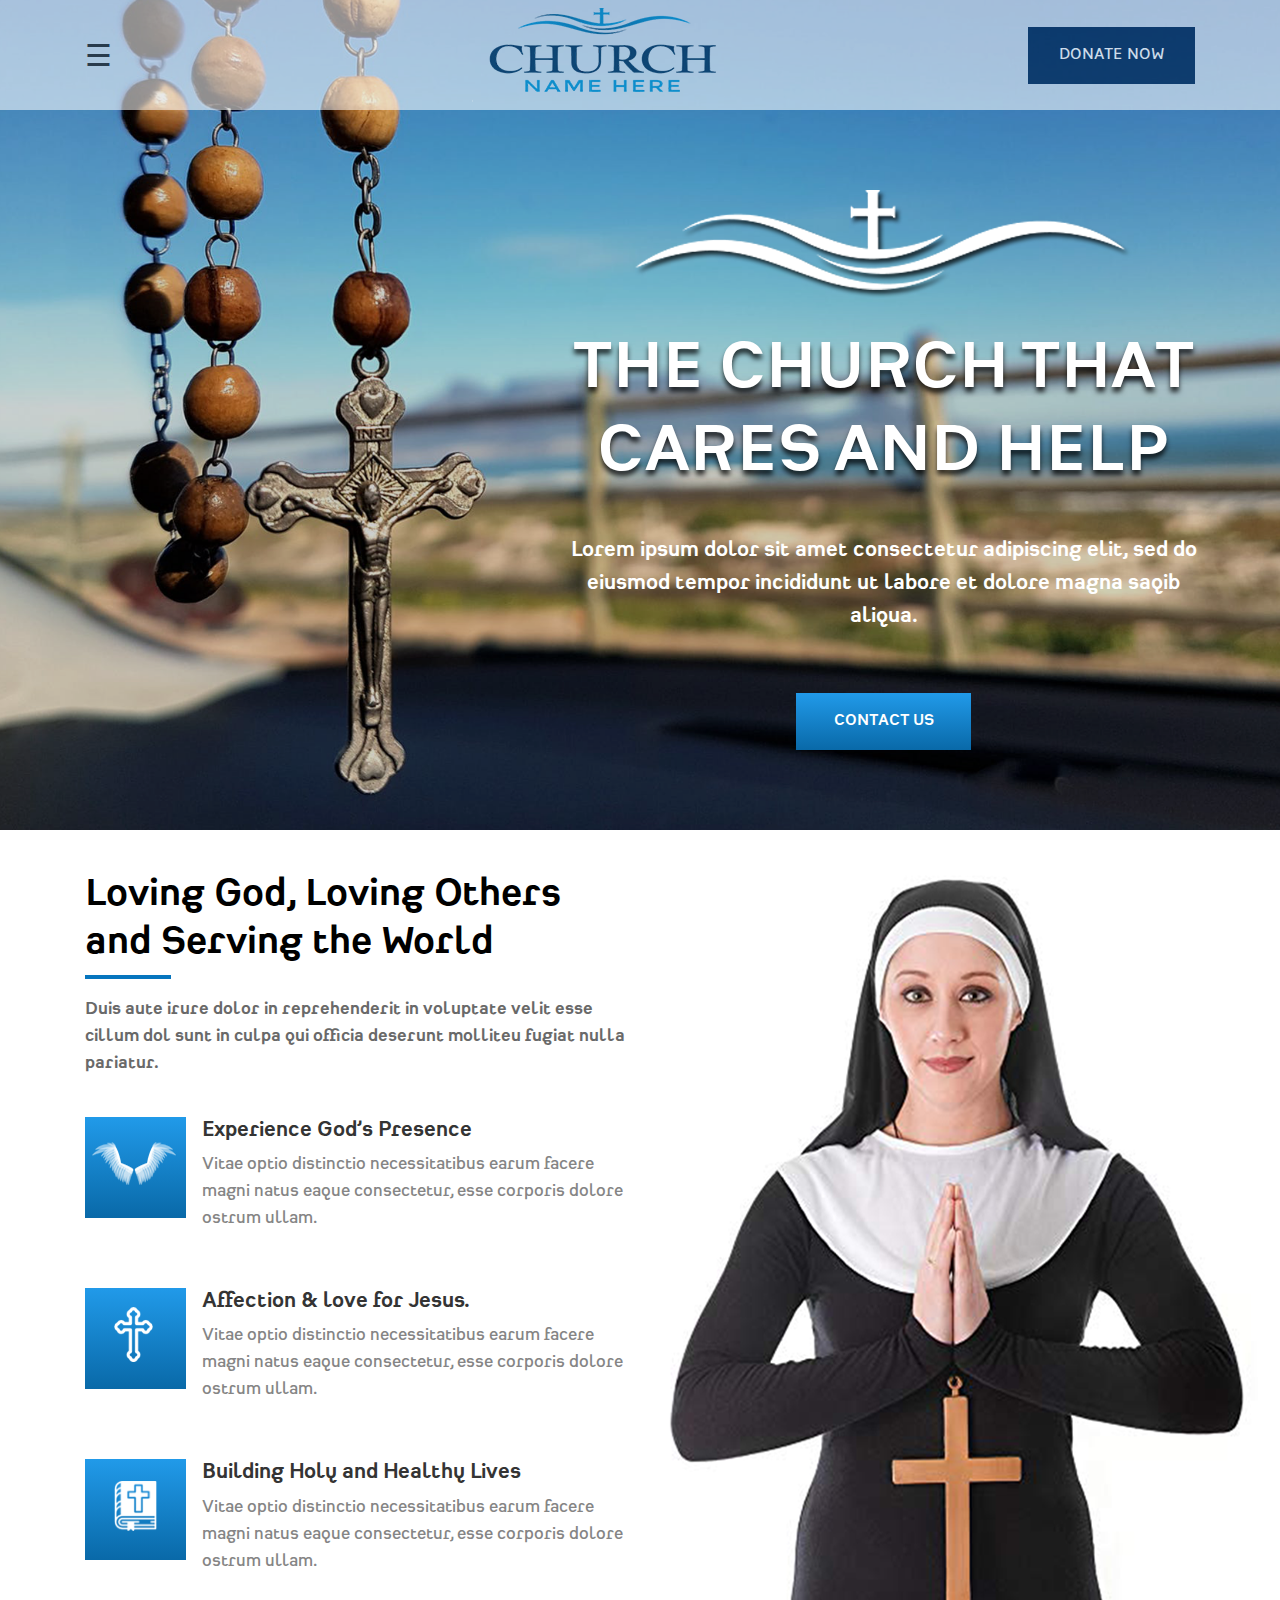
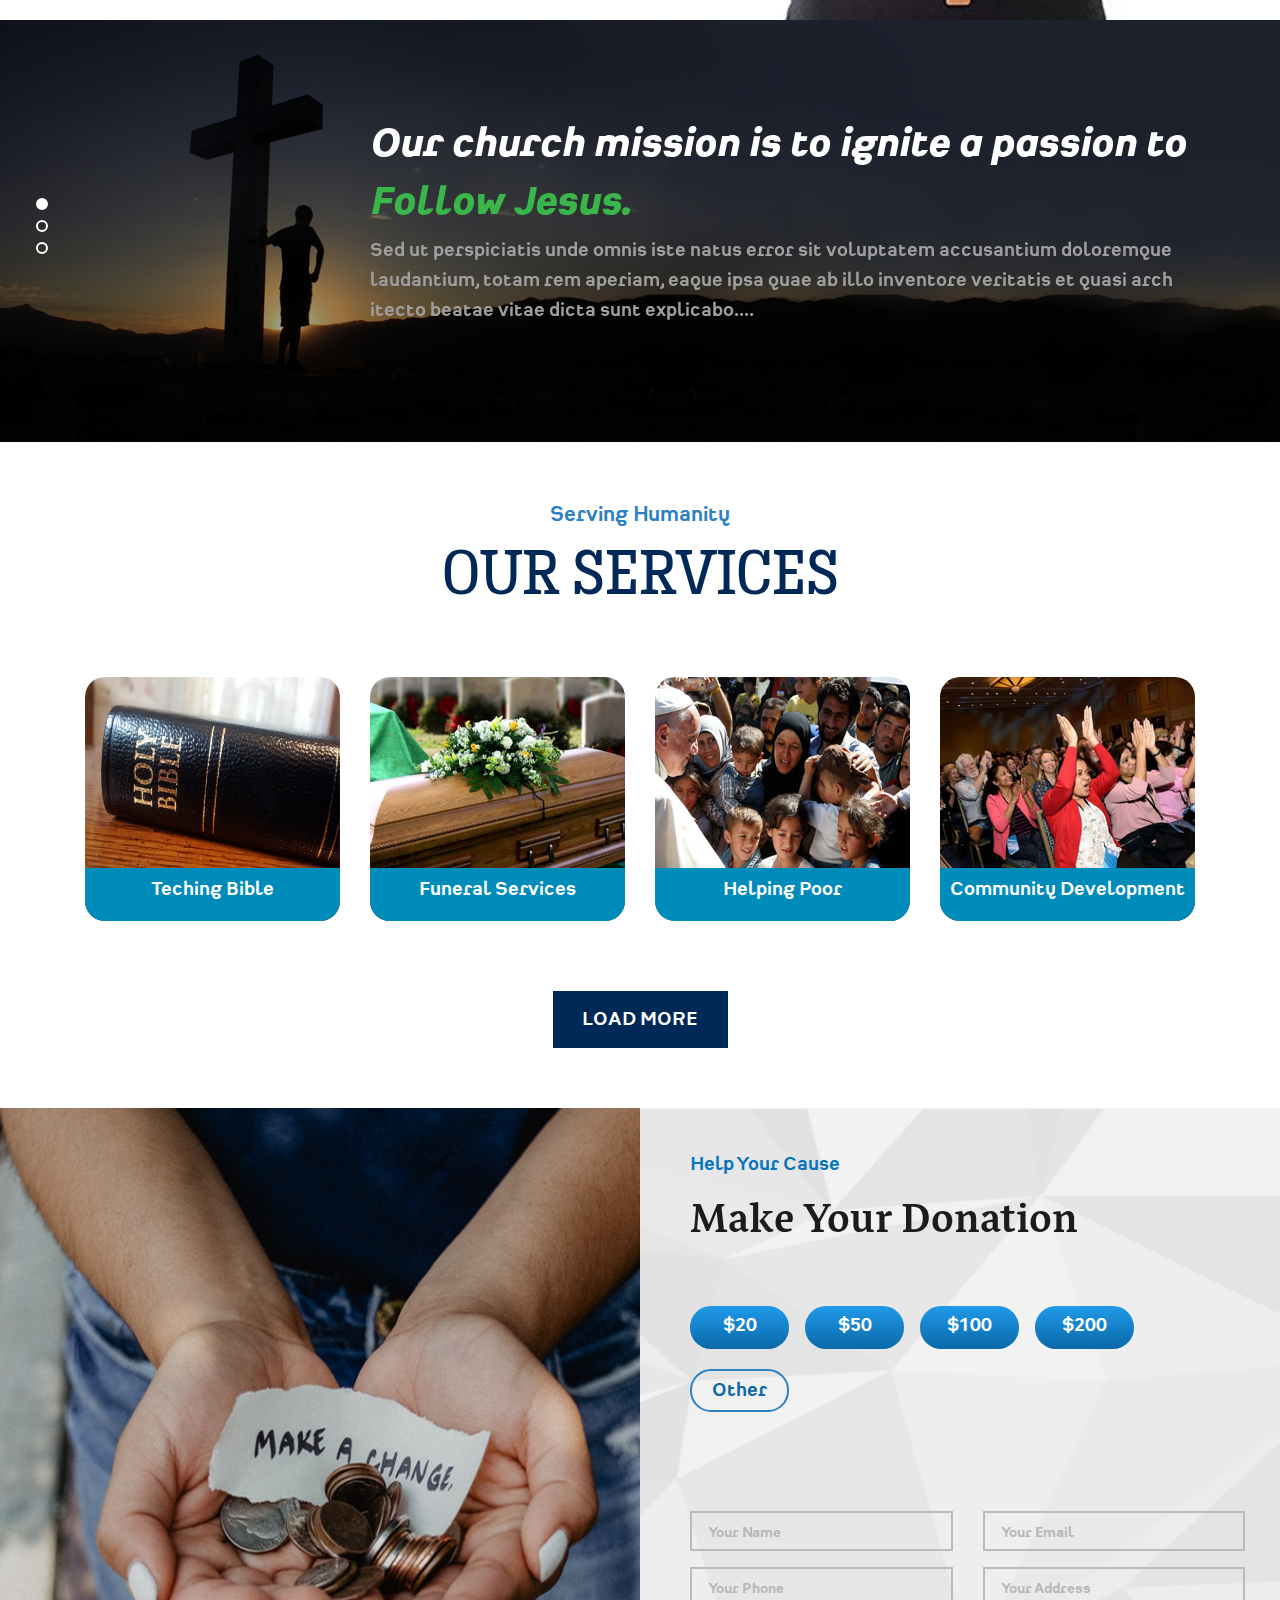
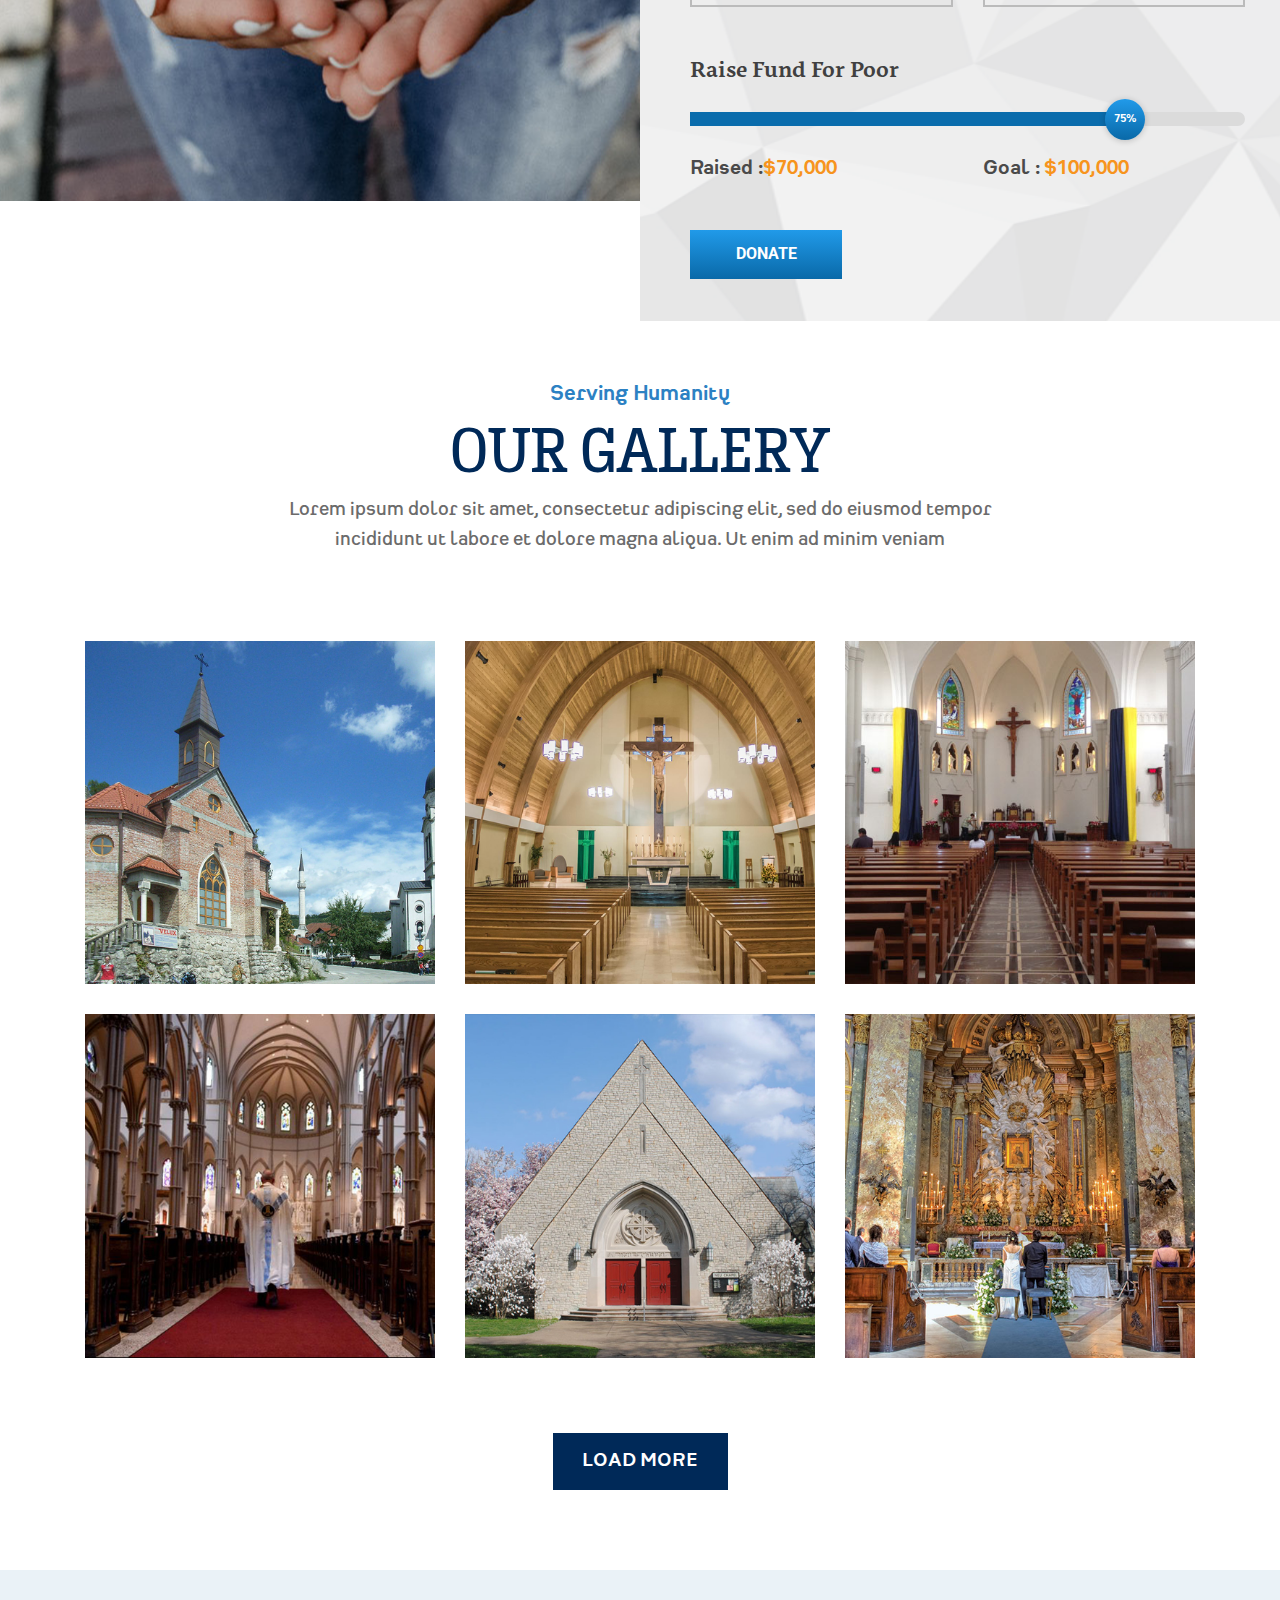
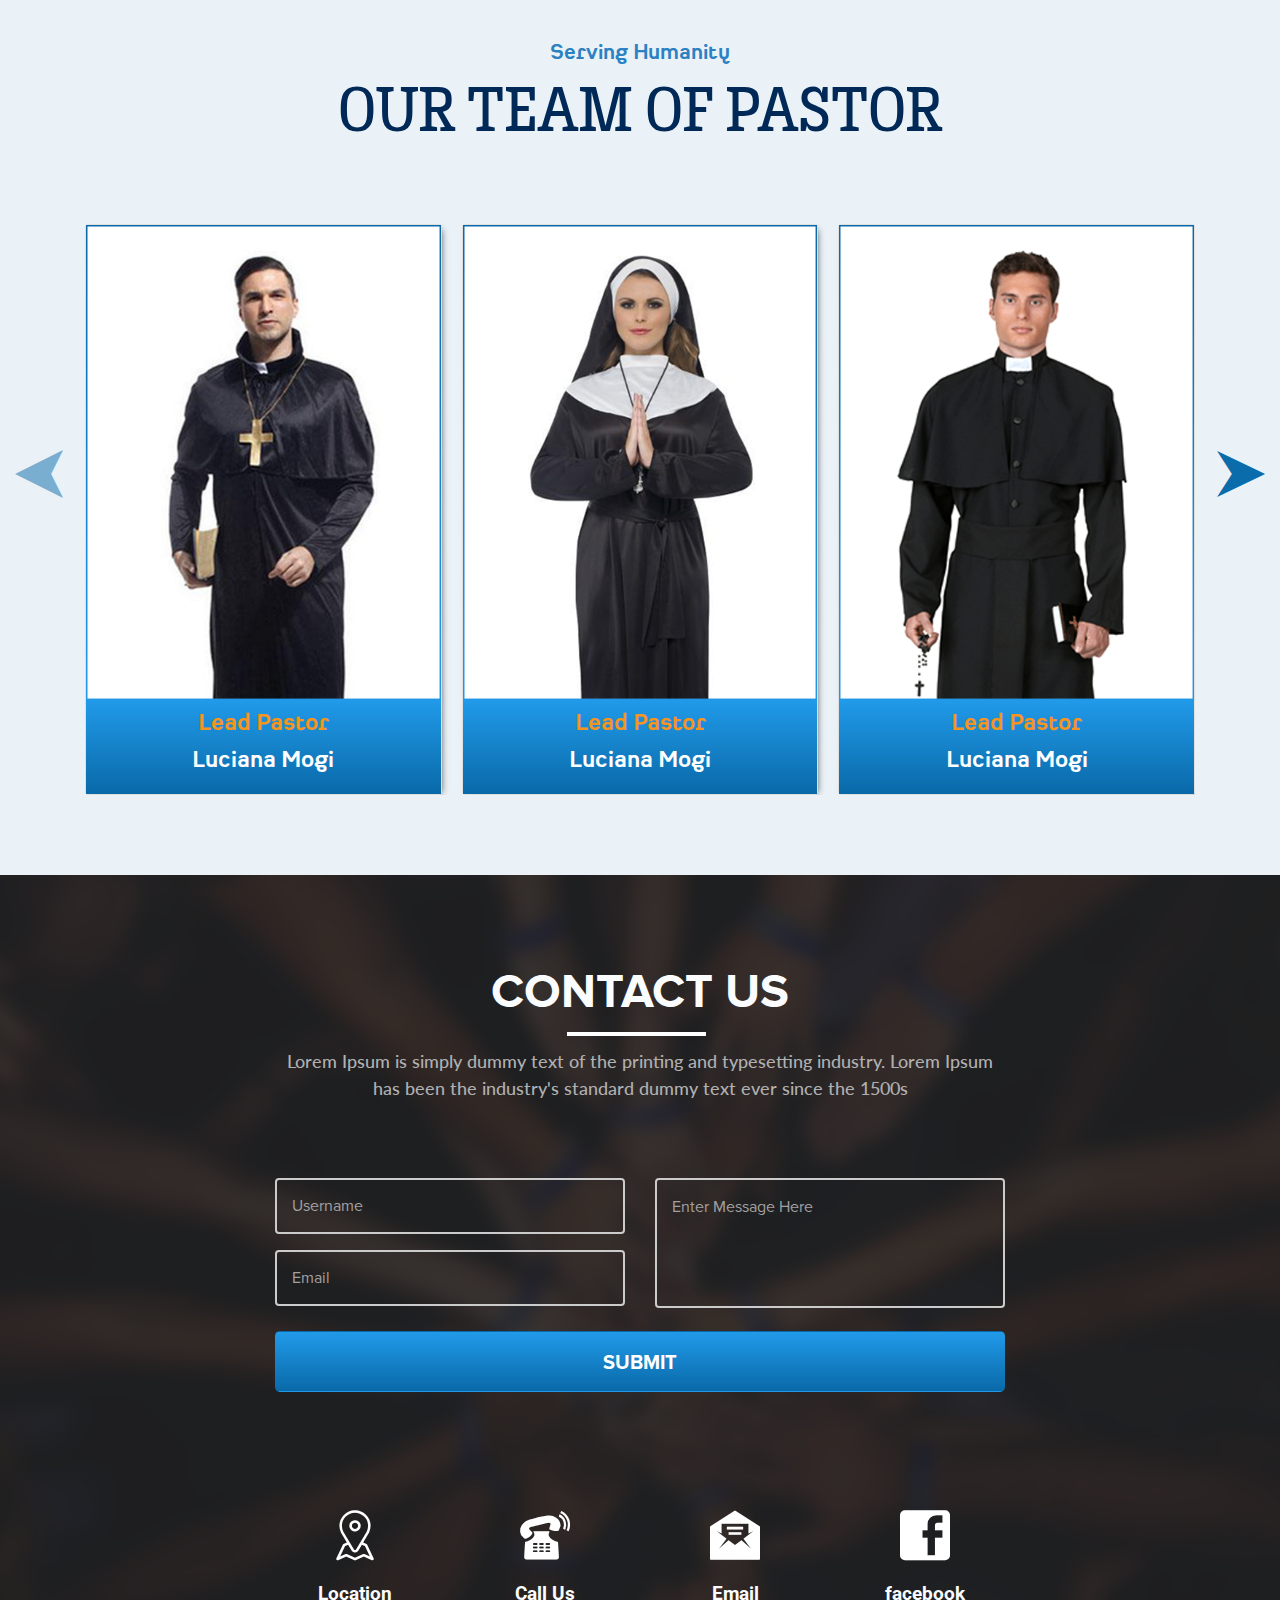
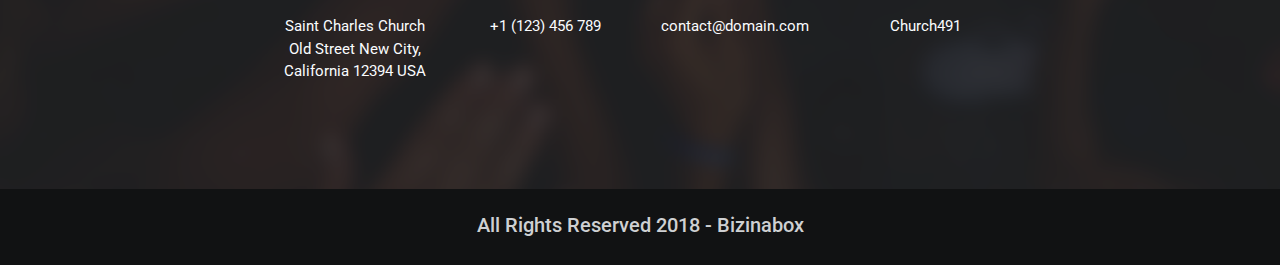
==== commit 68604da5: "Update : 🛠 Fix the some styling issues" ====
--- a/Religiouse-Three/index.html
+++ b/Religiouse-Three/index.html
@@ -328,7 +328,7 @@
     <section id="donation" class="mt-60">
         <div class="row">
             <div class="col-lg-6 p-0 media-money-align">
-                <img src="assets/Images/money.png" class="img-fluid media-money-img-height" />
+                <img src="assets/Images/money.png" class="w-100 media-money-img-height" />
             </div>
             <div class="col-lg-6 p-0">
                 <div class="donation-bg" style="background-image: url('assets/Images/donation-bg.png');">
@@ -338,7 +338,7 @@
                         <div class="text-left">
                             <form action="" class="mt-30">
                                 <div class="form-check-inline">
-                                    <label class="form-check-label radio-active" for="radio1">
+                                    <label class="form-check-label radio-active bg-danger" for="radio1">
                                         <input type="radio" class="form-check-input radio-active" id="radio1" name="donation"
                                                value="₽5" checked>$20
                                     </label>
--- a/Religiouse-Three/assets/fontawesome-free-5.6.1-web/css/all.min.css
+++ b/Religiouse-Three/assets/fontawesome-free-5.6.1-web/css/all.min.css
@@ -0,0 +1,5 @@
+/*!
+ * Font Awesome Free 5.6.1 by @fontawesome - https://fontawesome.com
+ * License - https://fontawesome.com/license/free (Icons: CC BY 4.0, Fonts: SIL OFL 1.1, Code: MIT License)
+ */
+.fa,.fab,.fal,.far,.fas{-moz-osx-font-smoothing:grayscale;-webkit-font-smoothing:antialiased;display:inline-block;font-style:normal;font-variant:normal;text-rendering:auto;line-height:1}.fa-lg{font-size:1.33333em;line-height:.75em;vertical-align:-.0667em}.fa-xs{font-size:.75em}.fa-sm{font-size:.875em}.fa-1x{font-size:1em}.fa-2x{font-size:2em}.fa-3x{font-size:3em}.fa-4x{font-size:4em}.fa-5x{font-size:5em}.fa-6x{font-size:6em}.fa-7x{font-size:7em}.fa-8x{font-size:8em}.fa-9x{font-size:9em}.fa-10x{font-size:10em}.fa-fw{text-align:center;width:1.25em}.fa-ul{list-style-type:none;margin-left:2.5em;padding-left:0}.fa-ul>li{position:relative}.fa-li{left:-2em;position:absolute;text-align:center;width:2em;line-height:inherit}.fa-border{border:.08em solid #eee;border-radius:.1em;padding:.2em .25em .15em}.fa-pull-left{float:left}.fa-pull-right{float:right}.fa.fa-pull-left,.fab.fa-pull-left,.fal.fa-pull-left,.far.fa-pull-left,.fas.fa-pull-left{margin-right:.3em}.fa.fa-pull-right,.fab.fa-pull-right,.fal.fa-pull-right,.far.fa-pull-right,.fas.fa-pull-right{margin-left:.3em}.fa-spin{animation:fa-spin 2s infinite linear}.fa-pulse{animation:fa-spin 1s infinite steps(8)}@keyframes fa-spin{0%{transform:rotate(0deg)}to{transform:rotate(1turn)}}.fa-rotate-90{-ms-filter:"progid:DXImageTransform.Microsoft.BasicImage(rotation=1)";transform:rotate(90deg)}.fa-rotate-180{-ms-filter:"progid:DXImageTransform.Microsoft.BasicImage(rotation=2)";transform:rotate(180deg)}.fa-rotate-270{-ms-filter:"progid:DXImageTransform.Microsoft.BasicImage(rotation=3)";transform:rotate(270deg)}.fa-flip-horizontal{-ms-filter:"progid:DXImageTransform.Microsoft.BasicImage(rotation=0, mirror=1)";transform:scaleX(-1)}.fa-flip-vertical{transform:scaleY(-1)}.fa-flip-horizontal.fa-flip-vertical,.fa-flip-vertical{-ms-filter:"progid:DXImageTransform.Microsoft.BasicImage(rotation=2, mirror=1)"}.fa-flip-horizontal.fa-flip-vertical{transform:scale(-1)}:root .fa-flip-horizontal,:root .fa-flip-vertical,:root .fa-rotate-90,:root .fa-rotate-180,:root .fa-rotate-270{filter:none}.fa-stack{display:inline-block;height:2em;line-height:2em;position:relative;vertical-align:middle;width:2.5em}.fa-stack-1x,.fa-stack-2x{left:0;position:absolute;text-align:center;width:100%}.fa-stack-1x{line-height:inherit}.fa-stack-2x{font-size:2em}.fa-inverse{color:#fff}.fa-500px:before{content:"\f26e"}.fa-accessible-icon:before{content:"\f368"}.fa-accusoft:before{content:"\f369"}.fa-acquisitions-incorporated:before{content:"\f6af"}.fa-ad:before{content:"\f641"}.fa-address-book:before{content:"\f2b9"}.fa-address-card:before{content:"\f2bb"}.fa-adjust:before{content:"\f042"}.fa-adn:before{content:"\f170"}.fa-adobe:before{content:"\f778"}.fa-adversal:before{content:"\f36a"}.fa-affiliatetheme:before{content:"\f36b"}.fa-air-freshener:before{content:"\f5d0"}.fa-algolia:before{content:"\f36c"}.fa-align-center:before{content:"\f037"}.fa-align-justify:before{content:"\f039"}.fa-align-left:before{content:"\f036"}.fa-align-right:before{content:"\f038"}.fa-alipay:before{content:"\f642"}.fa-allergies:before{content:"\f461"}.fa-amazon:before{content:"\f270"}.fa-amazon-pay:before{content:"\f42c"}.fa-ambulance:before{content:"\f0f9"}.fa-american-sign-language-interpreting:before{content:"\f2a3"}.fa-amilia:before{content:"\f36d"}.fa-anchor:before{content:"\f13d"}.fa-android:before{content:"\f17b"}.fa-angellist:before{content:"\f209"}.fa-angle-double-down:before{content:"\f103"}.fa-angle-double-left:before{content:"\f100"}.fa-angle-double-right:before{content:"\f101"}.fa-angle-double-up:before{content:"\f102"}.fa-angle-down:before{content:"\f107"}.fa-angle-left:before{content:"\f104"}.fa-angle-right:before{content:"\f105"}.fa-angle-up:before{content:"\f106"}.fa-angry:before{content:"\f556"}.fa-angrycreative:before{content:"\f36e"}.fa-angular:before{content:"\f420"}.fa-ankh:before{content:"\f644"}.fa-app-store:before{content:"\f36f"}.fa-app-store-ios:before{content:"\f370"}.fa-apper:before{content:"\f371"}.fa-apple:before{content:"\f179"}.fa-apple-alt:before{content:"\f5d1"}.fa-apple-pay:before{content:"\f415"}.fa-archive:before{content:"\f187"}.fa-archway:before{content:"\f557"}.fa-arrow-alt-circle-down:before{content:"\f358"}.fa-arrow-alt-circle-left:before{content:"\f359"}.fa-arrow-alt-circle-right:before{content:"\f35a"}.fa-arrow-alt-circle-up:before{content:"\f35b"}.fa-arrow-circle-down:before{content:"\f0ab"}.fa-arrow-circle-left:before{content:"\f0a8"}.fa-arrow-circle-right:before{content:"\f0a9"}.fa-arrow-circle-up:before{content:"\f0aa"}.fa-arrow-down:before{content:"\f063"}.fa-arrow-left:before{content:"\f060"}.fa-arrow-right:before{content:"\f061"}.fa-arrow-up:before{content:"\f062"}.fa-arrows-alt:before{content:"\f0b2"}.fa-arrows-alt-h:before{content:"\f337"}.fa-arrows-alt-v:before{content:"\f338"}.fa-artstation:before{content:"\f77a"}.fa-assistive-listening-systems:before{content:"\f2a2"}.fa-asterisk:before{content:"\f069"}.fa-asymmetrik:before{content:"\f372"}.fa-at:before{content:"\f1fa"}.fa-atlas:before{content:"\f558"}.fa-atlassian:before{content:"\f77b"}.fa-atom:before{content:"\f5d2"}.fa-audible:before{content:"\f373"}.fa-audio-description:before{content:"\f29e"}.fa-autoprefixer:before{content:"\f41c"}.fa-avianex:before{content:"\f374"}.fa-aviato:before{content:"\f421"}.fa-award:before{content:"\f559"}.fa-aws:before{content:"\f375"}.fa-baby:before{content:"\f77c"}.fa-baby-carriage:before{content:"\f77d"}.fa-backspace:before{content:"\f55a"}.fa-backward:before{content:"\f04a"}.fa-balance-scale:before{content:"\f24e"}.fa-ban:before{content:"\f05e"}.fa-band-aid:before{content:"\f462"}.fa-bandcamp:before{content:"\f2d5"}.fa-barcode:before{content:"\f02a"}.fa-bars:before{content:"\f0c9"}.fa-baseball-ball:before{content:"\f433"}.fa-basketball-ball:before{content:"\f434"}.fa-bath:before{content:"\f2cd"}.fa-battery-empty:before{content:"\f244"}.fa-battery-full:before{content:"\f240"}.fa-battery-half:before{content:"\f242"}.fa-battery-quarter:before{content:"\f243"}.fa-battery-three-quarters:before{content:"\f241"}.fa-bed:before{content:"\f236"}.fa-beer:before{content:"\f0fc"}.fa-behance:before{content:"\f1b4"}.fa-behance-square:before{content:"\f1b5"}.fa-bell:before{content:"\f0f3"}.fa-bell-slash:before{content:"\f1f6"}.fa-bezier-curve:before{content:"\f55b"}.fa-bible:before{content:"\f647"}.fa-bicycle:before{content:"\f206"}.fa-bimobject:before{content:"\f378"}.fa-binoculars:before{content:"\f1e5"}.fa-biohazard:before{content:"\f780"}.fa-birthday-cake:before{content:"\f1fd"}.fa-bitbucket:before{content:"\f171"}.fa-bitcoin:before{content:"\f379"}.fa-bity:before{content:"\f37a"}.fa-black-tie:before{content:"\f27e"}.fa-blackberry:before{content:"\f37b"}.fa-blender:before{content:"\f517"}.fa-blender-phone:before{content:"\f6b6"}.fa-blind:before{content:"\f29d"}.fa-blog:before{content:"\f781"}.fa-blogger:before{content:"\f37c"}.fa-blogger-b:before{content:"\f37d"}.fa-bluetooth:before{content:"\f293"}.fa-bluetooth-b:before{content:"\f294"}.fa-bold:before{content:"\f032"}.fa-bolt:before{content:"\f0e7"}.fa-bomb:before{content:"\f1e2"}.fa-bone:before{content:"\f5d7"}.fa-bong:before{content:"\f55c"}.fa-book:before{content:"\f02d"}.fa-book-dead:before{content:"\f6b7"}.fa-book-open:before{content:"\f518"}.fa-book-reader:before{content:"\f5da"}.fa-bookmark:before{content:"\f02e"}.fa-bowling-ball:before{content:"\f436"}.fa-box:before{content:"\f466"}.fa-box-open:before{content:"\f49e"}.fa-boxes:before{content:"\f468"}.fa-braille:before{content:"\f2a1"}.fa-brain:before{content:"\f5dc"}.fa-briefcase:before{content:"\f0b1"}.fa-briefcase-medical:before{content:"\f469"}.fa-broadcast-tower:before{content:"\f519"}.fa-broom:before{content:"\f51a"}.fa-brush:before{content:"\f55d"}.fa-btc:before{content:"\f15a"}.fa-bug:before{content:"\f188"}.fa-building:before{content:"\f1ad"}.fa-bullhorn:before{content:"\f0a1"}.fa-bullseye:before{content:"\f140"}.fa-burn:before{content:"\f46a"}.fa-buromobelexperte:before{content:"\f37f"}.fa-bus:before{content:"\f207"}.fa-bus-alt:before{content:"\f55e"}.fa-business-time:before{content:"\f64a"}.fa-buysellads:before{content:"\f20d"}.fa-calculator:before{content:"\f1ec"}.fa-calendar:before{content:"\f133"}.fa-calendar-alt:before{content:"\f073"}.fa-calendar-check:before{content:"\f274"}.fa-calendar-day:before{content:"\f783"}.fa-calendar-minus:before{content:"\f272"}.fa-calendar-plus:before{content:"\f271"}.fa-calendar-times:before{content:"\f273"}.fa-calendar-week:before{content:"\f784"}.fa-camera:before{content:"\f030"}.fa-camera-retro:before{content:"\f083"}.fa-campground:before{content:"\f6bb"}.fa-canadian-maple-leaf:before{content:"\f785"}.fa-candy-cane:before{content:"\f786"}.fa-cannabis:before{content:"\f55f"}.fa-capsules:before{content:"\f46b"}.fa-car:before{content:"\f1b9"}.fa-car-alt:before{content:"\f5de"}.fa-car-battery:before{content:"\f5df"}.fa-car-crash:before{content:"\f5e1"}.fa-car-side:before{content:"\f5e4"}.fa-caret-down:before{content:"\f0d7"}.fa-caret-left:before{content:"\f0d9"}.fa-caret-right:before{content:"\f0da"}.fa-caret-square-down:before{content:"\f150"}.fa-caret-square-left:before{content:"\f191"}.fa-caret-square-right:before{content:"\f152"}.fa-caret-square-up:before{content:"\f151"}.fa-caret-up:before{content:"\f0d8"}.fa-carrot:before{content:"\f787"}.fa-cart-arrow-down:before{content:"\f218"}.fa-cart-plus:before{content:"\f217"}.fa-cash-register:before{content:"\f788"}.fa-cat:before{content:"\f6be"}.fa-cc-amazon-pay:before{content:"\f42d"}.fa-cc-amex:before{content:"\f1f3"}.fa-cc-apple-pay:before{content:"\f416"}.fa-cc-diners-club:before{content:"\f24c"}.fa-cc-discover:before{content:"\f1f2"}.fa-cc-jcb:before{content:"\f24b"}.fa-cc-mastercard:before{content:"\f1f1"}.fa-cc-paypal:before{content:"\f1f4"}.fa-cc-stripe:before{content:"\f1f5"}.fa-cc-visa:before{content:"\f1f0"}.fa-centercode:before{content:"\f380"}.fa-centos:before{content:"\f789"}.fa-certificate:before{content:"\f0a3"}.fa-chair:before{content:"\f6c0"}.fa-chalkboard:before{content:"\f51b"}.fa-chalkboard-teacher:before{content:"\f51c"}.fa-charging-station:before{content:"\f5e7"}.fa-chart-area:before{content:"\f1fe"}.fa-chart-bar:before{content:"\f080"}.fa-chart-line:before{content:"\f201"}.fa-chart-pie:before{content:"\f200"}.fa-check:before{content:"\f00c"}.fa-check-circle:before{content:"\f058"}.fa-check-double:before{content:"\f560"}.fa-check-square:before{content:"\f14a"}.fa-chess:before{content:"\f439"}.fa-chess-bishop:before{content:"\f43a"}.fa-chess-board:before{content:"\f43c"}.fa-chess-king:before{content:"\f43f"}.fa-chess-knight:before{content:"\f441"}.fa-chess-pawn:before{content:"\f443"}.fa-chess-queen:before{content:"\f445"}.fa-chess-rook:before{content:"\f447"}.fa-chevron-circle-down:before{content:"\f13a"}.fa-chevron-circle-left:before{content:"\f137"}.fa-chevron-circle-right:before{content:"\f138"}.fa-chevron-circle-up:before{content:"\f139"}.fa-chevron-down:before{content:"\f078"}.fa-chevron-left:before{content:"\f053"}.fa-chevron-right:before{content:"\f054"}.fa-chevron-up:before{content:"\f077"}.fa-child:before{content:"\f1ae"}.fa-chrome:before{content:"\f268"}.fa-church:before{content:"\f51d"}.fa-circle:before{content:"\f111"}.fa-circle-notch:before{content:"\f1ce"}.fa-city:before{content:"\f64f"}.fa-clipboard:before{content:"\f328"}.fa-clipboard-check:before{content:"\f46c"}.fa-clipboard-list:before{content:"\f46d"}.fa-clock:before{content:"\f017"}.fa-clone:before{content:"\f24d"}.fa-closed-captioning:before{content:"\f20a"}.fa-cloud:before{content:"\f0c2"}.fa-cloud-download-alt:before{content:"\f381"}.fa-cloud-meatball:before{content:"\f73b"}.fa-cloud-moon:before{content:"\f6c3"}.fa-cloud-moon-rain:before{content:"\f73c"}.fa-cloud-rain:before{content:"\f73d"}.fa-cloud-showers-heavy:before{content:"\f740"}.fa-cloud-sun:before{content:"\f6c4"}.fa-cloud-sun-rain:before{content:"\f743"}.fa-cloud-upload-alt:before{content:"\f382"}.fa-cloudscale:before{content:"\f383"}.fa-cloudsmith:before{content:"\f384"}.fa-cloudversify:before{content:"\f385"}.fa-cocktail:before{content:"\f561"}.fa-code:before{content:"\f121"}.fa-code-branch:before{content:"\f126"}.fa-codepen:before{content:"\f1cb"}.fa-codiepie:before{content:"\f284"}.fa-coffee:before{content:"\f0f4"}.fa-cog:before{content:"\f013"}.fa-cogs:before{content:"\f085"}.fa-coins:before{content:"\f51e"}.fa-columns:before{content:"\f0db"}.fa-comment:before{content:"\f075"}.fa-comment-alt:before{content:"\f27a"}.fa-comment-dollar:before{content:"\f651"}.fa-comment-dots:before{content:"\f4ad"}.fa-comment-slash:before{content:"\f4b3"}.fa-comments:before{content:"\f086"}.fa-comments-dollar:before{content:"\f653"}.fa-compact-disc:before{content:"\f51f"}.fa-compass:before{content:"\f14e"}.fa-compress:before{content:"\f066"}.fa-compress-arrows-alt:before{content:"\f78c"}.fa-concierge-bell:before{content:"\f562"}.fa-confluence:before{content:"\f78d"}.fa-connectdevelop:before{content:"\f20e"}.fa-contao:before{content:"\f26d"}.fa-cookie:before{content:"\f563"}.fa-cookie-bite:before{content:"\f564"}.fa-copy:before{content:"\f0c5"}.fa-copyright:before{content:"\f1f9"}.fa-couch:before{content:"\f4b8"}.fa-cpanel:before{content:"\f388"}.fa-creative-commons:before{content:"\f25e"}.fa-creative-commons-by:before{content:"\f4e7"}.fa-creative-commons-nc:before{content:"\f4e8"}.fa-creative-commons-nc-eu:before{content:"\f4e9"}.fa-creative-commons-nc-jp:before{content:"\f4ea"}.fa-creative-commons-nd:before{content:"\f4eb"}.fa-creative-commons-pd:before{content:"\f4ec"}.fa-creative-commons-pd-alt:before{content:"\f4ed"}.fa-creative-commons-remix:before{content:"\f4ee"}.fa-creative-commons-sa:before{content:"\f4ef"}.fa-creative-commons-sampling:before{content:"\f4f0"}.fa-creative-commons-sampling-plus:before{content:"\f4f1"}.fa-creative-commons-share:before{content:"\f4f2"}.fa-creative-commons-zero:before{content:"\f4f3"}.fa-credit-card:before{content:"\f09d"}.fa-critical-role:before{content:"\f6c9"}.fa-crop:before{content:"\f125"}.fa-crop-alt:before{content:"\f565"}.fa-cross:before{content:"\f654"}.fa-crosshairs:before{content:"\f05b"}.fa-crow:before{content:"\f520"}.fa-crown:before{content:"\f521"}.fa-css3:before{content:"\f13c"}.fa-css3-alt:before{content:"\f38b"}.fa-cube:before{content:"\f1b2"}.fa-cubes:before{content:"\f1b3"}.fa-cut:before{content:"\f0c4"}.fa-cuttlefish:before{content:"\f38c"}.fa-d-and-d:before{content:"\f38d"}.fa-d-and-d-beyond:before{content:"\f6ca"}.fa-dashcube:before{content:"\f210"}.fa-database:before{content:"\f1c0"}.fa-deaf:before{content:"\f2a4"}.fa-delicious:before{content:"\f1a5"}.fa-democrat:before{content:"\f747"}.fa-deploydog:before{content:"\f38e"}.fa-deskpro:before{content:"\f38f"}.fa-desktop:before{content:"\f108"}.fa-dev:before{content:"\f6cc"}.fa-deviantart:before{content:"\f1bd"}.fa-dharmachakra:before{content:"\f655"}.fa-dhl:before{content:"\f790"}.fa-diagnoses:before{content:"\f470"}.fa-diaspora:before{content:"\f791"}.fa-dice:before{content:"\f522"}.fa-dice-d20:before{content:"\f6cf"}.fa-dice-d6:before{content:"\f6d1"}.fa-dice-five:before{content:"\f523"}.fa-dice-four:before{content:"\f524"}.fa-dice-one:before{content:"\f525"}.fa-dice-six:before{content:"\f526"}.fa-dice-three:before{content:"\f527"}.fa-dice-two:before{content:"\f528"}.fa-digg:before{content:"\f1a6"}.fa-digital-ocean:before{content:"\f391"}.fa-digital-tachograph:before{content:"\f566"}.fa-directions:before{content:"\f5eb"}.fa-discord:before{content:"\f392"}.fa-discourse:before{content:"\f393"}.fa-divide:before{content:"\f529"}.fa-dizzy:before{content:"\f567"}.fa-dna:before{content:"\f471"}.fa-dochub:before{content:"\f394"}.fa-docker:before{content:"\f395"}.fa-dog:before{content:"\f6d3"}.fa-dollar-sign:before{content:"\f155"}.fa-dolly:before{content:"\f472"}.fa-dolly-flatbed:before{content:"\f474"}.fa-donate:before{content:"\f4b9"}.fa-door-closed:before{content:"\f52a"}.fa-door-open:before{content:"\f52b"}.fa-dot-circle:before{content:"\f192"}.fa-dove:before{content:"\f4ba"}.fa-download:before{content:"\f019"}.fa-draft2digital:before{content:"\f396"}.fa-drafting-compass:before{content:"\f568"}.fa-dragon:before{content:"\f6d5"}.fa-draw-polygon:before{content:"\f5ee"}.fa-dribbble:before{content:"\f17d"}.fa-dribbble-square:before{content:"\f397"}.fa-dropbox:before{content:"\f16b"}.fa-drum:before{content:"\f569"}.fa-drum-steelpan:before{content:"\f56a"}.fa-drumstick-bite:before{content:"\f6d7"}.fa-drupal:before{content:"\f1a9"}.fa-dumbbell:before{content:"\f44b"}.fa-dumpster:before{content:"\f793"}.fa-dumpster-fire:before{content:"\f794"}.fa-dungeon:before{content:"\f6d9"}.fa-dyalog:before{content:"\f399"}.fa-earlybirds:before{content:"\f39a"}.fa-ebay:before{content:"\f4f4"}.fa-edge:before{content:"\f282"}.fa-edit:before{content:"\f044"}.fa-eject:before{content:"\f052"}.fa-elementor:before{content:"\f430"}.fa-ellipsis-h:before{content:"\f141"}.fa-ellipsis-v:before{content:"\f142"}.fa-ello:before{content:"\f5f1"}.fa-ember:before{content:"\f423"}.fa-empire:before{content:"\f1d1"}.fa-envelope:before{content:"\f0e0"}.fa-envelope-open:before{content:"\f2b6"}.fa-envelope-open-text:before{content:"\f658"}.fa-envelope-square:before{content:"\f199"}.fa-envira:before{content:"\f299"}.fa-equals:before{content:"\f52c"}.fa-eraser:before{content:"\f12d"}.fa-erlang:before{content:"\f39d"}.fa-ethereum:before{content:"\f42e"}.fa-ethernet:before{content:"\f796"}.fa-etsy:before{content:"\f2d7"}.fa-euro-sign:before{content:"\f153"}.fa-exchange-alt:before{content:"\f362"}.fa-exclamation:before{content:"\f12a"}.fa-exclamation-circle:before{content:"\f06a"}.fa-exclamation-triangle:before{content:"\f071"}.fa-expand:before{content:"\f065"}.fa-expand-arrows-alt:before{content:"\f31e"}.fa-expeditedssl:before{content:"\f23e"}.fa-external-link-alt:before{content:"\f35d"}.fa-external-link-square-alt:before{content:"\f360"}.fa-eye:before{content:"\f06e"}.fa-eye-dropper:before{content:"\f1fb"}.fa-eye-slash:before{content:"\f070"}.fa-facebook:before{content:"\f09a"}.fa-facebook-f:before{content:"\f39e"}.fa-facebook-messenger:before{content:"\f39f"}.fa-facebook-square:before{content:"\f082"}.fa-fantasy-flight-games:before{content:"\f6dc"}.fa-fast-backward:before{content:"\f049"}.fa-fast-forward:before{content:"\f050"}.fa-fax:before{content:"\f1ac"}.fa-feather:before{content:"\f52d"}.fa-feather-alt:before{content:"\f56b"}.fa-fedex:before{content:"\f797"}.fa-fedora:before{content:"\f798"}.fa-female:before{content:"\f182"}.fa-fighter-jet:before{content:"\f0fb"}.fa-figma:before{content:"\f799"}.fa-file:before{content:"\f15b"}.fa-file-alt:before{content:"\f15c"}.fa-file-archive:before{content:"\f1c6"}.fa-file-audio:before{content:"\f1c7"}.fa-file-code:before{content:"\f1c9"}.fa-file-contract:before{content:"\f56c"}.fa-file-csv:before{content:"\f6dd"}.fa-file-download:before{content:"\f56d"}.fa-file-excel:before{content:"\f1c3"}.fa-file-export:before{content:"\f56e"}.fa-file-image:before{content:"\f1c5"}.fa-file-import:before{content:"\f56f"}.fa-file-invoice:before{content:"\f570"}.fa-file-invoice-dollar:before{content:"\f571"}.fa-file-medical:before{content:"\f477"}.fa-file-medical-alt:before{content:"\f478"}.fa-file-pdf:before{content:"\f1c1"}.fa-file-powerpoint:before{content:"\f1c4"}.fa-file-prescription:before{content:"\f572"}.fa-file-signature:before{content:"\f573"}.fa-file-upload:before{content:"\f574"}.fa-file-video:before{content:"\f1c8"}.fa-file-word:before{content:"\f1c2"}.fa-fill:before{content:"\f575"}.fa-fill-drip:before{content:"\f576"}.fa-film:before{content:"\f008"}.fa-filter:before{content:"\f0b0"}.fa-fingerprint:before{content:"\f577"}.fa-fire:before{content:"\f06d"}.fa-fire-extinguisher:before{content:"\f134"}.fa-firefox:before{content:"\f269"}.fa-first-aid:before{content:"\f479"}.fa-first-order:before{content:"\f2b0"}.fa-first-order-alt:before{content:"\f50a"}.fa-firstdraft:before{content:"\f3a1"}.fa-fish:before{content:"\f578"}.fa-fist-raised:before{content:"\f6de"}.fa-flag:before{content:"\f024"}.fa-flag-checkered:before{content:"\f11e"}.fa-flag-usa:before{content:"\f74d"}.fa-flask:before{content:"\f0c3"}.fa-flickr:before{content:"\f16e"}.fa-flipboard:before{content:"\f44d"}.fa-flushed:before{content:"\f579"}.fa-fly:before{content:"\f417"}.fa-folder:before{content:"\f07b"}.fa-folder-minus:before{content:"\f65d"}.fa-folder-open:before{content:"\f07c"}.fa-folder-plus:before{content:"\f65e"}.fa-font:before{content:"\f031"}.fa-font-awesome:before{content:"\f2b4"}.fa-font-awesome-alt:before{content:"\f35c"}.fa-font-awesome-flag:before{content:"\f425"}.fa-font-awesome-logo-full:before{content:"\f4e6"}.fa-fonticons:before{content:"\f280"}.fa-fonticons-fi:before{content:"\f3a2"}.fa-football-ball:before{content:"\f44e"}.fa-fort-awesome:before{content:"\f286"}.fa-fort-awesome-alt:before{content:"\f3a3"}.fa-forumbee:before{content:"\f211"}.fa-forward:before{content:"\f04e"}.fa-foursquare:before{content:"\f180"}.fa-free-code-camp:before{content:"\f2c5"}.fa-freebsd:before{content:"\f3a4"}.fa-frog:before{content:"\f52e"}.fa-frown:before{content:"\f119"}.fa-frown-open:before{content:"\f57a"}.fa-fulcrum:before{content:"\f50b"}.fa-funnel-dollar:before{content:"\f662"}.fa-futbol:before{content:"\f1e3"}.fa-galactic-republic:before{content:"\f50c"}.fa-galactic-senate:before{content:"\f50d"}.fa-gamepad:before{content:"\f11b"}.fa-gas-pump:before{content:"\f52f"}.fa-gavel:before{content:"\f0e3"}.fa-gem:before{content:"\f3a5"}.fa-genderless:before{content:"\f22d"}.fa-get-pocket:before{content:"\f265"}.fa-gg:before{content:"\f260"}.fa-gg-circle:before{content:"\f261"}.fa-ghost:before{content:"\f6e2"}.fa-gift:before{content:"\f06b"}.fa-gifts:before{content:"\f79c"}.fa-git:before{content:"\f1d3"}.fa-git-square:before{content:"\f1d2"}.fa-github:before{content:"\f09b"}.fa-github-alt:before{content:"\f113"}.fa-github-square:before{content:"\f092"}.fa-gitkraken:before{content:"\f3a6"}.fa-gitlab:before{content:"\f296"}.fa-gitter:before{content:"\f426"}.fa-glass-cheers:before{content:"\f79f"}.fa-glass-martini:before{content:"\f000"}.fa-glass-martini-alt:before{content:"\f57b"}.fa-glass-whiskey:before{content:"\f7a0"}.fa-glasses:before{content:"\f530"}.fa-glide:before{content:"\f2a5"}.fa-glide-g:before{content:"\f2a6"}.fa-globe:before{content:"\f0ac"}.fa-globe-africa:before{content:"\f57c"}.fa-globe-americas:before{content:"\f57d"}.fa-globe-asia:before{content:"\f57e"}.fa-globe-europe:before{content:"\f7a2"}.fa-gofore:before{content:"\f3a7"}.fa-golf-ball:before{content:"\f450"}.fa-goodreads:before{content:"\f3a8"}.fa-goodreads-g:before{content:"\f3a9"}.fa-google:before{content:"\f1a0"}.fa-google-drive:before{content:"\f3aa"}.fa-google-play:before{content:"\f3ab"}.fa-google-plus:before{content:"\f2b3"}.fa-google-plus-g:before{content:"\f0d5"}.fa-google-plus-square:before{content:"\f0d4"}.fa-google-wallet:before{content:"\f1ee"}.fa-gopuram:before{content:"\f664"}.fa-graduation-cap:before{content:"\f19d"}.fa-gratipay:before{content:"\f184"}.fa-grav:before{content:"\f2d6"}.fa-greater-than:before{content:"\f531"}.fa-greater-than-equal:before{content:"\f532"}.fa-grimace:before{content:"\f57f"}.fa-grin:before{content:"\f580"}.fa-grin-alt:before{content:"\f581"}.fa-grin-beam:before{content:"\f582"}.fa-grin-beam-sweat:before{content:"\f583"}.fa-grin-hearts:before{content:"\f584"}.fa-grin-squint:before{content:"\f585"}.fa-grin-squint-tears:before{content:"\f586"}.fa-grin-stars:before{content:"\f587"}.fa-grin-tears:before{content:"\f588"}.fa-grin-tongue:before{content:"\f589"}.fa-grin-tongue-squint:before{content:"\f58a"}.fa-grin-tongue-wink:before{content:"\f58b"}.fa-grin-wink:before{content:"\f58c"}.fa-grip-horizontal:before{content:"\f58d"}.fa-grip-lines:before{content:"\f7a4"}.fa-grip-lines-vertical:before{content:"\f7a5"}.fa-grip-vertical:before{content:"\f58e"}.fa-gripfire:before{content:"\f3ac"}.fa-grunt:before{content:"\f3ad"}.fa-guitar:before{content:"\f7a6"}.fa-gulp:before{content:"\f3ae"}.fa-h-square:before{content:"\f0fd"}.fa-hacker-news:before{content:"\f1d4"}.fa-hacker-news-square:before{content:"\f3af"}.fa-hackerrank:before{content:"\f5f7"}.fa-hammer:before{content:"\f6e3"}.fa-hamsa:before{content:"\f665"}.fa-hand-holding:before{content:"\f4bd"}.fa-hand-holding-heart:before{content:"\f4be"}.fa-hand-holding-usd:before{content:"\f4c0"}.fa-hand-lizard:before{content:"\f258"}.fa-hand-paper:before{content:"\f256"}.fa-hand-peace:before{content:"\f25b"}.fa-hand-point-down:before{content:"\f0a7"}.fa-hand-point-left:before{content:"\f0a5"}.fa-hand-point-right:before{content:"\f0a4"}.fa-hand-point-up:before{content:"\f0a6"}.fa-hand-pointer:before{content:"\f25a"}.fa-hand-rock:before{content:"\f255"}.fa-hand-scissors:before{content:"\f257"}.fa-hand-spock:before{content:"\f259"}.fa-hands:before{content:"\f4c2"}.fa-hands-helping:before{content:"\f4c4"}.fa-handshake:before{content:"\f2b5"}.fa-hanukiah:before{content:"\f6e6"}.fa-hashtag:before{content:"\f292"}.fa-hat-wizard:before{content:"\f6e8"}.fa-haykal:before{content:"\f666"}.fa-hdd:before{content:"\f0a0"}.fa-heading:before{content:"\f1dc"}.fa-headphones:before{content:"\f025"}.fa-headphones-alt:before{content:"\f58f"}.fa-headset:before{content:"\f590"}.fa-heart:before{content:"\f004"}.fa-heart-broken:before{content:"\f7a9"}.fa-heartbeat:before{content:"\f21e"}.fa-helicopter:before{content:"\f533"}.fa-highlighter:before{content:"\f591"}.fa-hiking:before{content:"\f6ec"}.fa-hippo:before{content:"\f6ed"}.fa-hips:before{content:"\f452"}.fa-hire-a-helper:before{content:"\f3b0"}.fa-history:before{content:"\f1da"}.fa-hockey-puck:before{content:"\f453"}.fa-holly-berry:before{content:"\f7aa"}.fa-home:before{content:"\f015"}.fa-hooli:before{content:"\f427"}.fa-hornbill:before{content:"\f592"}.fa-horse:before{content:"\f6f0"}.fa-horse-head:before{content:"\f7ab"}.fa-hospital:before{content:"\f0f8"}.fa-hospital-alt:before{content:"\f47d"}.fa-hospital-symbol:before{content:"\f47e"}.fa-hot-tub:before{content:"\f593"}.fa-hotel:before{content:"\f594"}.fa-hotjar:before{content:"\f3b1"}.fa-hourglass:before{content:"\f254"}.fa-hourglass-end:before{content:"\f253"}.fa-hourglass-half:before{content:"\f252"}.fa-hourglass-start:before{content:"\f251"}.fa-house-damage:before{content:"\f6f1"}.fa-houzz:before{content:"\f27c"}.fa-hryvnia:before{content:"\f6f2"}.fa-html5:before{content:"\f13b"}.fa-hubspot:before{content:"\f3b2"}.fa-i-cursor:before{content:"\f246"}.fa-icicles:before{content:"\f7ad"}.fa-id-badge:before{content:"\f2c1"}.fa-id-card:before{content:"\f2c2"}.fa-id-card-alt:before{content:"\f47f"}.fa-igloo:before{content:"\f7ae"}.fa-image:before{content:"\f03e"}.fa-images:before{content:"\f302"}.fa-imdb:before{content:"\f2d8"}.fa-inbox:before{content:"\f01c"}.fa-indent:before{content:"\f03c"}.fa-industry:before{content:"\f275"}.fa-infinity:before{content:"\f534"}.fa-info:before{content:"\f129"}.fa-info-circle:before{content:"\f05a"}.fa-instagram:before{content:"\f16d"}.fa-intercom:before{content:"\f7af"}.fa-internet-explorer:before{content:"\f26b"}.fa-invision:before{content:"\f7b0"}.fa-ioxhost:before{content:"\f208"}.fa-italic:before{content:"\f033"}.fa-itunes:before{content:"\f3b4"}.fa-itunes-note:before{content:"\f3b5"}.fa-java:before{content:"\f4e4"}.fa-jedi:before{content:"\f669"}.fa-jedi-order:before{content:"\f50e"}.fa-jenkins:before{content:"\f3b6"}.fa-jira:before{content:"\f7b1"}.fa-joget:before{content:"\f3b7"}.fa-joint:before{content:"\f595"}.fa-joomla:before{content:"\f1aa"}.fa-journal-whills:before{content:"\f66a"}.fa-js:before{content:"\f3b8"}.fa-js-square:before{content:"\f3b9"}.fa-jsfiddle:before{content:"\f1cc"}.fa-kaaba:before{content:"\f66b"}.fa-kaggle:before{content:"\f5fa"}.fa-key:before{content:"\f084"}.fa-keybase:before{content:"\f4f5"}.fa-keyboard:before{content:"\f11c"}.fa-keycdn:before{content:"\f3ba"}.fa-khanda:before{content:"\f66d"}.fa-kickstarter:before{content:"\f3bb"}.fa-kickstarter-k:before{content:"\f3bc"}.fa-kiss:before{content:"\f596"}.fa-kiss-beam:before{content:"\f597"}.fa-kiss-wink-heart:before{content:"\f598"}.fa-kiwi-bird:before{content:"\f535"}.fa-korvue:before{content:"\f42f"}.fa-landmark:before{content:"\f66f"}.fa-language:before{content:"\f1ab"}.fa-laptop:before{content:"\f109"}.fa-laptop-code:before{content:"\f5fc"}.fa-laravel:before{content:"\f3bd"}.fa-lastfm:before{content:"\f202"}.fa-lastfm-square:before{content:"\f203"}.fa-laugh:before{content:"\f599"}.fa-laugh-beam:before{content:"\f59a"}.fa-laugh-squint:before{content:"\f59b"}.fa-laugh-wink:before{content:"\f59c"}.fa-layer-group:before{content:"\f5fd"}.fa-leaf:before{content:"\f06c"}.fa-leanpub:before{content:"\f212"}.fa-lemon:before{content:"\f094"}.fa-less:before{content:"\f41d"}.fa-less-than:before{content:"\f536"}.fa-less-than-equal:before{content:"\f537"}.fa-level-down-alt:before{content:"\f3be"}.fa-level-up-alt:before{content:"\f3bf"}.fa-life-ring:before{content:"\f1cd"}.fa-lightbulb:before{content:"\f0eb"}.fa-line:before{content:"\f3c0"}.fa-link:before{content:"\f0c1"}.fa-linkedin:before{content:"\f08c"}.fa-linkedin-in:before{content:"\f0e1"}.fa-linode:before{content:"\f2b8"}.fa-linux:before{content:"\f17c"}.fa-lira-sign:before{content:"\f195"}.fa-list:before{content:"\f03a"}.fa-list-alt:before{content:"\f022"}.fa-list-ol:before{content:"\f0cb"}.fa-list-ul:before{content:"\f0ca"}.fa-location-arrow:before{content:"\f124"}.fa-lock:before{content:"\f023"}.fa-lock-open:before{content:"\f3c1"}.fa-long-arrow-alt-down:before{content:"\f309"}.fa-long-arrow-alt-left:before{content:"\f30a"}.fa-long-arrow-alt-right:before{content:"\f30b"}.fa-long-arrow-alt-up:before{content:"\f30c"}.fa-low-vision:before{content:"\f2a8"}.fa-luggage-cart:before{content:"\f59d"}.fa-lyft:before{content:"\f3c3"}.fa-magento:before{content:"\f3c4"}.fa-magic:before{content:"\f0d0"}.fa-magnet:before{content:"\f076"}.fa-mail-bulk:before{content:"\f674"}.fa-mailchimp:before{content:"\f59e"}.fa-male:before{content:"\f183"}.fa-mandalorian:before{content:"\f50f"}.fa-map:before{content:"\f279"}.fa-map-marked:before{content:"\f59f"}.fa-map-marked-alt:before{content:"\f5a0"}.fa-map-marker:before{content:"\f041"}.fa-map-marker-alt:before{content:"\f3c5"}.fa-map-pin:before{content:"\f276"}.fa-map-signs:before{content:"\f277"}.fa-markdown:before{content:"\f60f"}.fa-marker:before{content:"\f5a1"}.fa-mars:before{content:"\f222"}.fa-mars-double:before{content:"\f227"}.fa-mars-stroke:before{content:"\f229"}.fa-mars-stroke-h:before{content:"\f22b"}.fa-mars-stroke-v:before{content:"\f22a"}.fa-mask:before{content:"\f6fa"}.fa-mastodon:before{content:"\f4f6"}.fa-maxcdn:before{content:"\f136"}.fa-medal:before{content:"\f5a2"}.fa-medapps:before{content:"\f3c6"}.fa-medium:before{content:"\f23a"}.fa-medium-m:before{content:"\f3c7"}.fa-medkit:before{content:"\f0fa"}.fa-medrt:before{content:"\f3c8"}.fa-meetup:before{content:"\f2e0"}.fa-megaport:before{content:"\f5a3"}.fa-meh:before{content:"\f11a"}.fa-meh-blank:before{content:"\f5a4"}.fa-meh-rolling-eyes:before{content:"\f5a5"}.fa-memory:before{content:"\f538"}.fa-mendeley:before{content:"\f7b3"}.fa-menorah:before{content:"\f676"}.fa-mercury:before{content:"\f223"}.fa-meteor:before{content:"\f753"}.fa-microchip:before{content:"\f2db"}.fa-microphone:before{content:"\f130"}.fa-microphone-alt:before{content:"\f3c9"}.fa-microphone-alt-slash:before{content:"\f539"}.fa-microphone-slash:before{content:"\f131"}.fa-microscope:before{content:"\f610"}.fa-microsoft:before{content:"\f3ca"}.fa-minus:before{content:"\f068"}.fa-minus-circle:before{content:"\f056"}.fa-minus-square:before{content:"\f146"}.fa-mitten:before{content:"\f7b5"}.fa-mix:before{content:"\f3cb"}.fa-mixcloud:before{content:"\f289"}.fa-mizuni:before{content:"\f3cc"}.fa-mobile:before{content:"\f10b"}.fa-mobile-alt:before{content:"\f3cd"}.fa-modx:before{content:"\f285"}.fa-monero:before{content:"\f3d0"}.fa-money-bill:before{content:"\f0d6"}.fa-money-bill-alt:before{content:"\f3d1"}.fa-money-bill-wave:before{content:"\f53a"}.fa-money-bill-wave-alt:before{content:"\f53b"}.fa-money-check:before{content:"\f53c"}.fa-money-check-alt:before{content:"\f53d"}.fa-monument:before{content:"\f5a6"}.fa-moon:before{content:"\f186"}.fa-mortar-pestle:before{content:"\f5a7"}.fa-mosque:before{content:"\f678"}.fa-motorcycle:before{content:"\f21c"}.fa-mountain:before{content:"\f6fc"}.fa-mouse-pointer:before{content:"\f245"}.fa-mug-hot:before{content:"\f7b6"}.fa-music:before{content:"\f001"}.fa-napster:before{content:"\f3d2"}.fa-neos:before{content:"\f612"}.fa-network-wired:before{content:"\f6ff"}.fa-neuter:before{content:"\f22c"}.fa-newspaper:before{content:"\f1ea"}.fa-nimblr:before{content:"\f5a8"}.fa-nintendo-switch:before{content:"\f418"}.fa-node:before{content:"\f419"}.fa-node-js:before{content:"\f3d3"}.fa-not-equal:before{content:"\f53e"}.fa-notes-medical:before{content:"\f481"}.fa-npm:before{content:"\f3d4"}.fa-ns8:before{content:"\f3d5"}.fa-nutritionix:before{content:"\f3d6"}.fa-object-group:before{content:"\f247"}.fa-object-ungroup:before{content:"\f248"}.fa-odnoklassniki:before{content:"\f263"}.fa-odnoklassniki-square:before{content:"\f264"}.fa-oil-can:before{content:"\f613"}.fa-old-republic:before{content:"\f510"}.fa-om:before{content:"\f679"}.fa-opencart:before{content:"\f23d"}.fa-openid:before{content:"\f19b"}.fa-opera:before{content:"\f26a"}.fa-optin-monster:before{content:"\f23c"}.fa-osi:before{content:"\f41a"}.fa-otter:before{content:"\f700"}.fa-outdent:before{content:"\f03b"}.fa-page4:before{content:"\f3d7"}.fa-pagelines:before{content:"\f18c"}.fa-paint-brush:before{content:"\f1fc"}.fa-paint-roller:before{content:"\f5aa"}.fa-palette:before{content:"\f53f"}.fa-palfed:before{content:"\f3d8"}.fa-pallet:before{content:"\f482"}.fa-paper-plane:before{content:"\f1d8"}.fa-paperclip:before{content:"\f0c6"}.fa-parachute-box:before{content:"\f4cd"}.fa-paragraph:before{content:"\f1dd"}.fa-parking:before{content:"\f540"}.fa-passport:before{content:"\f5ab"}.fa-pastafarianism:before{content:"\f67b"}.fa-paste:before{content:"\f0ea"}.fa-patreon:before{content:"\f3d9"}.fa-pause:before{content:"\f04c"}.fa-pause-circle:before{content:"\f28b"}.fa-paw:before{content:"\f1b0"}.fa-paypal:before{content:"\f1ed"}.fa-peace:before{content:"\f67c"}.fa-pen:before{content:"\f304"}.fa-pen-alt:before{content:"\f305"}.fa-pen-fancy:before{content:"\f5ac"}.fa-pen-nib:before{content:"\f5ad"}.fa-pen-square:before{content:"\f14b"}.fa-pencil-alt:before{content:"\f303"}.fa-pencil-ruler:before{content:"\f5ae"}.fa-penny-arcade:before{content:"\f704"}.fa-people-carry:before{content:"\f4ce"}.fa-percent:before{content:"\f295"}.fa-percentage:before{content:"\f541"}.fa-periscope:before{content:"\f3da"}.fa-person-booth:before{content:"\f756"}.fa-phabricator:before{content:"\f3db"}.fa-phoenix-framework:before{content:"\f3dc"}.fa-phoenix-squadron:before{content:"\f511"}.fa-phone:before{content:"\f095"}.fa-phone-slash:before{content:"\f3dd"}.fa-phone-square:before{content:"\f098"}.fa-phone-volume:before{content:"\f2a0"}.fa-php:before{content:"\f457"}.fa-pied-piper:before{content:"\f2ae"}.fa-pied-piper-alt:before{content:"\f1a8"}.fa-pied-piper-hat:before{content:"\f4e5"}.fa-pied-piper-pp:before{content:"\f1a7"}.fa-piggy-bank:before{content:"\f4d3"}.fa-pills:before{content:"\f484"}.fa-pinterest:before{content:"\f0d2"}.fa-pinterest-p:before{content:"\f231"}.fa-pinterest-square:before{content:"\f0d3"}.fa-place-of-worship:before{content:"\f67f"}.fa-plane:before{content:"\f072"}.fa-plane-arrival:before{content:"\f5af"}.fa-plane-departure:before{content:"\f5b0"}.fa-play:before{content:"\f04b"}.fa-play-circle:before{content:"\f144"}.fa-playstation:before{content:"\f3df"}.fa-plug:before{content:"\f1e6"}.fa-plus:before{content:"\f067"}.fa-plus-circle:before{content:"\f055"}.fa-plus-square:before{content:"\f0fe"}.fa-podcast:before{content:"\f2ce"}.fa-poll:before{content:"\f681"}.fa-poll-h:before{content:"\f682"}.fa-poo:before{content:"\f2fe"}.fa-poo-storm:before{content:"\f75a"}.fa-poop:before{content:"\f619"}.fa-portrait:before{content:"\f3e0"}.fa-pound-sign:before{content:"\f154"}.fa-power-off:before{content:"\f011"}.fa-pray:before{content:"\f683"}.fa-praying-hands:before{content:"\f684"}.fa-prescription:before{content:"\f5b1"}.fa-prescription-bottle:before{content:"\f485"}.fa-prescription-bottle-alt:before{content:"\f486"}.fa-print:before{content:"\f02f"}.fa-procedures:before{content:"\f487"}.fa-product-hunt:before{content:"\f288"}.fa-project-diagram:before{content:"\f542"}.fa-pushed:before{content:"\f3e1"}.fa-puzzle-piece:before{content:"\f12e"}.fa-python:before{content:"\f3e2"}.fa-qq:before{content:"\f1d6"}.fa-qrcode:before{content:"\f029"}.fa-question:before{content:"\f128"}.fa-question-circle:before{content:"\f059"}.fa-quidditch:before{content:"\f458"}.fa-quinscape:before{content:"\f459"}.fa-quora:before{content:"\f2c4"}.fa-quote-left:before{content:"\f10d"}.fa-quote-right:before{content:"\f10e"}.fa-quran:before{content:"\f687"}.fa-r-project:before{content:"\f4f7"}.fa-radiation:before{content:"\f7b9"}.fa-radiation-alt:before{content:"\f7ba"}.fa-rainbow:before{content:"\f75b"}.fa-random:before{content:"\f074"}.fa-raspberry-pi:before{content:"\f7bb"}.fa-ravelry:before{content:"\f2d9"}.fa-react:before{content:"\f41b"}.fa-reacteurope:before{content:"\f75d"}.fa-readme:before{content:"\f4d5"}.fa-rebel:before{content:"\f1d0"}.fa-receipt:before{content:"\f543"}.fa-recycle:before{content:"\f1b8"}.fa-red-river:before{content:"\f3e3"}.fa-reddit:before{content:"\f1a1"}.fa-reddit-alien:before{content:"\f281"}.fa-reddit-square:before{content:"\f1a2"}.fa-redhat:before{content:"\f7bc"}.fa-redo:before{content:"\f01e"}.fa-redo-alt:before{content:"\f2f9"}.fa-registered:before{content:"\f25d"}.fa-renren:before{content:"\f18b"}.fa-reply:before{content:"\f3e5"}.fa-reply-all:before{content:"\f122"}.fa-replyd:before{content:"\f3e6"}.fa-republican:before{content:"\f75e"}.fa-researchgate:before{content:"\f4f8"}.fa-resolving:before{content:"\f3e7"}.fa-restroom:before{content:"\f7bd"}.fa-retweet:before{content:"\f079"}.fa-rev:before{content:"\f5b2"}.fa-ribbon:before{content:"\f4d6"}.fa-ring:before{content:"\f70b"}.fa-road:before{content:"\f018"}.fa-robot:before{content:"\f544"}.fa-rocket:before{content:"\f135"}.fa-rocketchat:before{content:"\f3e8"}.fa-rockrms:before{content:"\f3e9"}.fa-route:before{content:"\f4d7"}.fa-rss:before{content:"\f09e"}.fa-rss-square:before{content:"\f143"}.fa-ruble-sign:before{content:"\f158"}.fa-ruler:before{content:"\f545"}.fa-ruler-combined:before{content:"\f546"}.fa-ruler-horizontal:before{content:"\f547"}.fa-ruler-vertical:before{content:"\f548"}.fa-running:before{content:"\f70c"}.fa-rupee-sign:before{content:"\f156"}.fa-sad-cry:before{content:"\f5b3"}.fa-sad-tear:before{content:"\f5b4"}.fa-safari:before{content:"\f267"}.fa-sass:before{content:"\f41e"}.fa-satellite:before{content:"\f7bf"}.fa-satellite-dish:before{content:"\f7c0"}.fa-save:before{content:"\f0c7"}.fa-schlix:before{content:"\f3ea"}.fa-school:before{content:"\f549"}.fa-screwdriver:before{content:"\f54a"}.fa-scribd:before{content:"\f28a"}.fa-scroll:before{content:"\f70e"}.fa-sd-card:before{content:"\f7c2"}.fa-search:before{content:"\f002"}.fa-search-dollar:before{content:"\f688"}.fa-search-location:before{content:"\f689"}.fa-search-minus:before{content:"\f010"}.fa-search-plus:before{content:"\f00e"}.fa-searchengin:before{content:"\f3eb"}.fa-seedling:before{content:"\f4d8"}.fa-sellcast:before{content:"\f2da"}.fa-sellsy:before{content:"\f213"}.fa-server:before{content:"\f233"}.fa-servicestack:before{content:"\f3ec"}.fa-shapes:before{content:"\f61f"}.fa-share:before{content:"\f064"}.fa-share-alt:before{content:"\f1e0"}.fa-share-alt-square:before{content:"\f1e1"}.fa-share-square:before{content:"\f14d"}.fa-shekel-sign:before{content:"\f20b"}.fa-shield-alt:before{content:"\f3ed"}.fa-ship:before{content:"\f21a"}.fa-shipping-fast:before{content:"\f48b"}.fa-shirtsinbulk:before{content:"\f214"}.fa-shoe-prints:before{content:"\f54b"}.fa-shopping-bag:before{content:"\f290"}.fa-shopping-basket:before{content:"\f291"}.fa-shopping-cart:before{content:"\f07a"}.fa-shopware:before{content:"\f5b5"}.fa-shower:before{content:"\f2cc"}.fa-shuttle-van:before{content:"\f5b6"}.fa-sign:before{content:"\f4d9"}.fa-sign-in-alt:before{content:"\f2f6"}.fa-sign-language:before{content:"\f2a7"}.fa-sign-out-alt:before{content:"\f2f5"}.fa-signal:before{content:"\f012"}.fa-signature:before{content:"\f5b7"}.fa-sim-card:before{content:"\f7c4"}.fa-simplybuilt:before{content:"\f215"}.fa-sistrix:before{content:"\f3ee"}.fa-sitemap:before{content:"\f0e8"}.fa-sith:before{content:"\f512"}.fa-skating:before{content:"\f7c5"}.fa-sketch:before{content:"\f7c6"}.fa-skiing:before{content:"\f7c9"}.fa-skiing-nordic:before{content:"\f7ca"}.fa-skull:before{content:"\f54c"}.fa-skull-crossbones:before{content:"\f714"}.fa-skyatlas:before{content:"\f216"}.fa-skype:before{content:"\f17e"}.fa-slack:before{content:"\f198"}.fa-slack-hash:before{content:"\f3ef"}.fa-slash:before{content:"\f715"}.fa-sleigh:before{content:"\f7cc"}.fa-sliders-h:before{content:"\f1de"}.fa-slideshare:before{content:"\f1e7"}.fa-smile:before{content:"\f118"}.fa-smile-beam:before{content:"\f5b8"}.fa-smile-wink:before{content:"\f4da"}.fa-smog:before{content:"\f75f"}.fa-smoking:before{content:"\f48d"}.fa-smoking-ban:before{content:"\f54d"}.fa-sms:before{content:"\f7cd"}.fa-snapchat:before{content:"\f2ab"}.fa-snapchat-ghost:before{content:"\f2ac"}.fa-snapchat-square:before{content:"\f2ad"}.fa-snowboarding:before{content:"\f7ce"}.fa-snowflake:before{content:"\f2dc"}.fa-snowman:before{content:"\f7d0"}.fa-snowplow:before{content:"\f7d2"}.fa-socks:before{content:"\f696"}.fa-solar-panel:before{content:"\f5ba"}.fa-sort:before{content:"\f0dc"}.fa-sort-alpha-down:before{content:"\f15d"}.fa-sort-alpha-up:before{content:"\f15e"}.fa-sort-amount-down:before{content:"\f160"}.fa-sort-amount-up:before{content:"\f161"}.fa-sort-down:before{content:"\f0dd"}.fa-sort-numeric-down:before{content:"\f162"}.fa-sort-numeric-up:before{content:"\f163"}.fa-sort-up:before{content:"\f0de"}.fa-soundcloud:before{content:"\f1be"}.fa-sourcetree:before{content:"\f7d3"}.fa-spa:before{content:"\f5bb"}.fa-space-shuttle:before{content:"\f197"}.fa-speakap:before{content:"\f3f3"}.fa-spider:before{content:"\f717"}.fa-spinner:before{content:"\f110"}.fa-splotch:before{content:"\f5bc"}.fa-spotify:before{content:"\f1bc"}.fa-spray-can:before{content:"\f5bd"}.fa-square:before{content:"\f0c8"}.fa-square-full:before{content:"\f45c"}.fa-square-root-alt:before{content:"\f698"}.fa-squarespace:before{content:"\f5be"}.fa-stack-exchange:before{content:"\f18d"}.fa-stack-overflow:before{content:"\f16c"}.fa-stamp:before{content:"\f5bf"}.fa-star:before{content:"\f005"}.fa-star-and-crescent:before{content:"\f699"}.fa-star-half:before{content:"\f089"}.fa-star-half-alt:before{content:"\f5c0"}.fa-star-of-david:before{content:"\f69a"}.fa-star-of-life:before{content:"\f621"}.fa-staylinked:before{content:"\f3f5"}.fa-steam:before{content:"\f1b6"}.fa-steam-square:before{content:"\f1b7"}.fa-steam-symbol:before{content:"\f3f6"}.fa-step-backward:before{content:"\f048"}.fa-step-forward:before{content:"\f051"}.fa-stethoscope:before{content:"\f0f1"}.fa-sticker-mule:before{content:"\f3f7"}.fa-sticky-note:before{content:"\f249"}.fa-stop:before{content:"\f04d"}.fa-stop-circle:before{content:"\f28d"}.fa-stopwatch:before{content:"\f2f2"}.fa-store:before{content:"\f54e"}.fa-store-alt:before{content:"\f54f"}.fa-strava:before{content:"\f428"}.fa-stream:before{content:"\f550"}.fa-street-view:before{content:"\f21d"}.fa-strikethrough:before{content:"\f0cc"}.fa-stripe:before{content:"\f429"}.fa-stripe-s:before{content:"\f42a"}.fa-stroopwafel:before{content:"\f551"}.fa-studiovinari:before{content:"\f3f8"}.fa-stumbleupon:before{content:"\f1a4"}.fa-stumbleupon-circle:before{content:"\f1a3"}.fa-subscript:before{content:"\f12c"}.fa-subway:before{content:"\f239"}.fa-suitcase:before{content:"\f0f2"}.fa-suitcase-rolling:before{content:"\f5c1"}.fa-sun:before{content:"\f185"}.fa-superpowers:before{content:"\f2dd"}.fa-superscript:before{content:"\f12b"}.fa-supple:before{content:"\f3f9"}.fa-surprise:before{content:"\f5c2"}.fa-suse:before{content:"\f7d6"}.fa-swatchbook:before{content:"\f5c3"}.fa-swimmer:before{content:"\f5c4"}.fa-swimming-pool:before{content:"\f5c5"}.fa-synagogue:before{content:"\f69b"}.fa-sync:before{content:"\f021"}.fa-sync-alt:before{content:"\f2f1"}.fa-syringe:before{content:"\f48e"}.fa-table:before{content:"\f0ce"}.fa-table-tennis:before{content:"\f45d"}.fa-tablet:before{content:"\f10a"}.fa-tablet-alt:before{content:"\f3fa"}.fa-tablets:before{content:"\f490"}.fa-tachometer-alt:before{content:"\f3fd"}.fa-tag:before{content:"\f02b"}.fa-tags:before{content:"\f02c"}.fa-tape:before{content:"\f4db"}.fa-tasks:before{content:"\f0ae"}.fa-taxi:before{content:"\f1ba"}.fa-teamspeak:before{content:"\f4f9"}.fa-teeth:before{content:"\f62e"}.fa-teeth-open:before{content:"\f62f"}.fa-telegram:before{content:"\f2c6"}.fa-telegram-plane:before{content:"\f3fe"}.fa-temperature-high:before{content:"\f769"}.fa-temperature-low:before{content:"\f76b"}.fa-tencent-weibo:before{content:"\f1d5"}.fa-tenge:before{content:"\f7d7"}.fa-terminal:before{content:"\f120"}.fa-text-height:before{content:"\f034"}.fa-text-width:before{content:"\f035"}.fa-th:before{content:"\f00a"}.fa-th-large:before{content:"\f009"}.fa-th-list:before{content:"\f00b"}.fa-the-red-yeti:before{content:"\f69d"}.fa-theater-masks:before{content:"\f630"}.fa-themeco:before{content:"\f5c6"}.fa-themeisle:before{content:"\f2b2"}.fa-thermometer:before{content:"\f491"}.fa-thermometer-empty:before{content:"\f2cb"}.fa-thermometer-full:before{content:"\f2c7"}.fa-thermometer-half:before{content:"\f2c9"}.fa-thermometer-quarter:before{content:"\f2ca"}.fa-thermometer-three-quarters:before{content:"\f2c8"}.fa-think-peaks:before{content:"\f731"}.fa-thumbs-down:before{content:"\f165"}.fa-thumbs-up:before{content:"\f164"}.fa-thumbtack:before{content:"\f08d"}.fa-ticket-alt:before{content:"\f3ff"}.fa-times:before{content:"\f00d"}.fa-times-circle:before{content:"\f057"}.fa-tint:before{content:"\f043"}.fa-tint-slash:before{content:"\f5c7"}.fa-tired:before{content:"\f5c8"}.fa-toggle-off:before{content:"\f204"}.fa-toggle-on:before{content:"\f205"}.fa-toilet:before{content:"\f7d8"}.fa-toilet-paper:before{content:"\f71e"}.fa-toolbox:before{content:"\f552"}.fa-tools:before{content:"\f7d9"}.fa-tooth:before{content:"\f5c9"}.fa-torah:before{content:"\f6a0"}.fa-torii-gate:before{content:"\f6a1"}.fa-tractor:before{content:"\f722"}.fa-trade-federation:before{content:"\f513"}.fa-trademark:before{content:"\f25c"}.fa-traffic-light:before{content:"\f637"}.fa-train:before{content:"\f238"}.fa-tram:before{content:"\f7da"}.fa-transgender:before{content:"\f224"}.fa-transgender-alt:before{content:"\f225"}.fa-trash:before{content:"\f1f8"}.fa-trash-alt:before{content:"\f2ed"}.fa-tree:before{content:"\f1bb"}.fa-trello:before{content:"\f181"}.fa-tripadvisor:before{content:"\f262"}.fa-trophy:before{content:"\f091"}.fa-truck:before{content:"\f0d1"}.fa-truck-loading:before{content:"\f4de"}.fa-truck-monster:before{content:"\f63b"}.fa-truck-moving:before{content:"\f4df"}.fa-truck-pickup:before{content:"\f63c"}.fa-tshirt:before{content:"\f553"}.fa-tty:before{content:"\f1e4"}.fa-tumblr:before{content:"\f173"}.fa-tumblr-square:before{content:"\f174"}.fa-tv:before{content:"\f26c"}.fa-twitch:before{content:"\f1e8"}.fa-twitter:before{content:"\f099"}.fa-twitter-square:before{content:"\f081"}.fa-typo3:before{content:"\f42b"}.fa-uber:before{content:"\f402"}.fa-ubuntu:before{content:"\f7df"}.fa-uikit:before{content:"\f403"}.fa-umbrella:before{content:"\f0e9"}.fa-umbrella-beach:before{content:"\f5ca"}.fa-underline:before{content:"\f0cd"}.fa-undo:before{content:"\f0e2"}.fa-undo-alt:before{content:"\f2ea"}.fa-uniregistry:before{content:"\f404"}.fa-universal-access:before{content:"\f29a"}.fa-university:before{content:"\f19c"}.fa-unlink:before{content:"\f127"}.fa-unlock:before{content:"\f09c"}.fa-unlock-alt:before{content:"\f13e"}.fa-untappd:before{content:"\f405"}.fa-upload:before{content:"\f093"}.fa-ups:before{content:"\f7e0"}.fa-usb:before{content:"\f287"}.fa-user:before{content:"\f007"}.fa-user-alt:before{content:"\f406"}.fa-user-alt-slash:before{content:"\f4fa"}.fa-user-astronaut:before{content:"\f4fb"}.fa-user-check:before{content:"\f4fc"}.fa-user-circle:before{content:"\f2bd"}.fa-user-clock:before{content:"\f4fd"}.fa-user-cog:before{content:"\f4fe"}.fa-user-edit:before{content:"\f4ff"}.fa-user-friends:before{content:"\f500"}.fa-user-graduate:before{content:"\f501"}.fa-user-injured:before{content:"\f728"}.fa-user-lock:before{content:"\f502"}.fa-user-md:before{content:"\f0f0"}.fa-user-minus:before{content:"\f503"}.fa-user-ninja:before{content:"\f504"}.fa-user-plus:before{content:"\f234"}.fa-user-secret:before{content:"\f21b"}.fa-user-shield:before{content:"\f505"}.fa-user-slash:before{content:"\f506"}.fa-user-tag:before{content:"\f507"}.fa-user-tie:before{content:"\f508"}.fa-user-times:before{content:"\f235"}.fa-users:before{content:"\f0c0"}.fa-users-cog:before{content:"\f509"}.fa-usps:before{content:"\f7e1"}.fa-ussunnah:before{content:"\f407"}.fa-utensil-spoon:before{content:"\f2e5"}.fa-utensils:before{content:"\f2e7"}.fa-vaadin:before{content:"\f408"}.fa-vector-square:before{content:"\f5cb"}.fa-venus:before{content:"\f221"}.fa-venus-double:before{content:"\f226"}.fa-venus-mars:before{content:"\f228"}.fa-viacoin:before{content:"\f237"}.fa-viadeo:before{content:"\f2a9"}.fa-viadeo-square:before{content:"\f2aa"}.fa-vial:before{content:"\f492"}.fa-vials:before{content:"\f493"}.fa-viber:before{content:"\f409"}.fa-video:before{content:"\f03d"}.fa-video-slash:before{content:"\f4e2"}.fa-vihara:before{content:"\f6a7"}.fa-vimeo:before{content:"\f40a"}.fa-vimeo-square:before{content:"\f194"}.fa-vimeo-v:before{content:"\f27d"}.fa-vine:before{content:"\f1ca"}.fa-vk:before{content:"\f189"}.fa-vnv:before{content:"\f40b"}.fa-volleyball-ball:before{content:"\f45f"}.fa-volume-down:before{content:"\f027"}.fa-volume-mute:before{content:"\f6a9"}.fa-volume-off:before{content:"\f026"}.fa-volume-up:before{content:"\f028"}.fa-vote-yea:before{content:"\f772"}.fa-vr-cardboard:before{content:"\f729"}.fa-vuejs:before{content:"\f41f"}.fa-walking:before{content:"\f554"}.fa-wallet:before{content:"\f555"}.fa-warehouse:before{content:"\f494"}.fa-water:before{content:"\f773"}.fa-weebly:before{content:"\f5cc"}.fa-weibo:before{content:"\f18a"}.fa-weight:before{content:"\f496"}.fa-weight-hanging:before{content:"\f5cd"}.fa-weixin:before{content:"\f1d7"}.fa-whatsapp:before{content:"\f232"}.fa-whatsapp-square:before{content:"\f40c"}.fa-wheelchair:before{content:"\f193"}.fa-whmcs:before{content:"\f40d"}.fa-wifi:before{content:"\f1eb"}.fa-wikipedia-w:before{content:"\f266"}.fa-wind:before{content:"\f72e"}.fa-window-close:before{content:"\f410"}.fa-window-maximize:before{content:"\f2d0"}.fa-window-minimize:before{content:"\f2d1"}.fa-window-restore:before{content:"\f2d2"}.fa-windows:before{content:"\f17a"}.fa-wine-bottle:before{content:"\f72f"}.fa-wine-glass:before{content:"\f4e3"}.fa-wine-glass-alt:before{content:"\f5ce"}.fa-wix:before{content:"\f5cf"}.fa-wizards-of-the-coast:before{content:"\f730"}.fa-wolf-pack-battalion:before{content:"\f514"}.fa-won-sign:before{content:"\f159"}.fa-wordpress:before{content:"\f19a"}.fa-wordpress-simple:before{content:"\f411"}.fa-wpbeginner:before{content:"\f297"}.fa-wpexplorer:before{content:"\f2de"}.fa-wpforms:before{content:"\f298"}.fa-wpressr:before{content:"\f3e4"}.fa-wrench:before{content:"\f0ad"}.fa-x-ray:before{content:"\f497"}.fa-xbox:before{content:"\f412"}.fa-xing:before{content:"\f168"}.fa-xing-square:before{content:"\f169"}.fa-y-combinator:before{content:"\f23b"}.fa-yahoo:before{content:"\f19e"}.fa-yandex:before{content:"\f413"}.fa-yandex-international:before{content:"\f414"}.fa-yarn:before{content:"\f7e3"}.fa-yelp:before{content:"\f1e9"}.fa-yen-sign:before{content:"\f157"}.fa-yin-yang:before{content:"\f6ad"}.fa-yoast:before{content:"\f2b1"}.fa-youtube:before{content:"\f167"}.fa-youtube-square:before{content:"\f431"}.fa-zhihu:before{content:"\f63f"}.sr-only{border:0;clip:rect(0,0,0,0);height:1px;margin:-1px;overflow:hidden;padding:0;position:absolute;width:1px}.sr-only-focusable:active,.sr-only-focusable:focus{clip:auto;height:auto;margin:0;overflow:visible;position:static;width:auto}@font-face{font-family:"Font Awesome 5 Brands";font-style:normal;font-weight:normal;src:url(../webfonts/fa-brands-400.eot);src:url(../webfonts/fa-brands-400.eot?#iefix) format("embedded-opentype"),url(../webfonts/fa-brands-400.woff2) format("woff2"),url(../webfonts/fa-brands-400.woff) format("woff"),url(../webfonts/fa-brands-400.ttf) format("truetype"),url(../webfonts/fa-brands-400.svg#fontawesome) format("svg")}.fab{font-family:"Font Awesome 5 Brands"}@font-face{font-family:"Font Awesome 5 Free";font-style:normal;font-weight:400;src:url(../webfonts/fa-regular-400.eot);src:url(../webfonts/fa-regular-400.eot?#iefix) format("embedded-opentype"),url(../webfonts/fa-regular-400.woff2) format("woff2"),url(../webfonts/fa-regular-400.woff) format("woff"),url(../webfonts/fa-regular-400.ttf) format("truetype"),url(../webfonts/fa-regular-400.svg#fontawesome) format("svg")}.far{font-weight:400}@font-face{font-family:"Font Awesome 5 Free";font-style:normal;font-weight:900;src:url(../webfonts/fa-solid-900.eot);src:url(../webfonts/fa-solid-900.eot?#iefix) format("embedded-opentype"),url(../webfonts/fa-solid-900.woff2) format("woff2"),url(../webfonts/fa-solid-900.woff) format("woff"),url(../webfonts/fa-solid-900.ttf) format("truetype"),url(../webfonts/fa-solid-900.svg#fontawesome) format("svg")}.fa,.far,.fas{font-family:"Font Awesome 5 Free"}.fa,.fas{font-weight:900}--- a/Religiouse-Three/assets/Bootstrap4/css/styles.css
+++ b/Religiouse-Three/assets/Bootstrap4/css/styles.css
@@ -1,4 +1,4 @@
-﻿/*================================= 
+﻿/*=================================
         Font-Family's Start
   =================================*/
 @font-face {
@@ -45,7 +45,7 @@
     font-family: 'ProximaNova-Regular';
     src: url('../../Fonts/ProximaNova-Regular.otf') format('opentype');
 }
-/*================================= 
+/*=================================
         Font-Family's End
   =================================*/
 
@@ -59,7 +59,7 @@
 }
 
 
-/*================================= 
+/*=================================
     Navbar Section Styling
   =================================*/
 
@@ -256,7 +256,7 @@
         right: 35px;
     }
 }
-/*================================= 
+/*=================================
     About Section Styling
   =================================*/
 .loving-text {
@@ -319,7 +319,7 @@
     font-family: 'HeimatSans-SemiBold';
 }
 
-/*================================= 
+/*=================================
      Slider Section Styling
   =================================*/
 #slider {
@@ -384,7 +384,7 @@
 #slider .owl-theme .owl-dots .owl-dot {
     display: flex !important;
 }
-/*================================= 
+/*=================================
     Service Section Styling
   =================================*/
 .humanity-text {
@@ -456,9 +456,9 @@
 
 .card-desc-text {
     color: #c8c8c8;
-    font-size: 18px;
+    font-size: 17px;
     text-align: center;
-    padding: 7px;
+    padding: 3px;
     font-family: 'HeimatSans-Bold';
 }
 
@@ -469,11 +469,17 @@
     padding: 10px 0px;
     font-family: 'HeimatSans-Bold';
 }
-/*================================= 
+/*=================================
      Donation Section Styling
   =================================*/
+.radio-active {
+    background-image: -moz-linear-gradient( 90deg, rgb(9,105,168) 0%, rgb(9,105,168) 100%);
+    background-image: -webkit-linear-gradient( 90deg, rgb(9,105,168) 0%, rgb(9,105,168) 100%);
+    background-image: -ms-linear-gradient( 90deg, rgb(9,105,168) 0%, rgb(39,105,168) 100%);
+}
+
 .donation-bg {
-    padding: 43px 50px;
+    padding: 88px 50px;
     background-position: center;
     background-size: cover;
     background-repeat: no-repeat;
@@ -652,7 +658,7 @@
     margin: 0 10px 10px 0;
 }
 
-/*================================= 
+/*=================================
      Gallery Section Styling
   =================================*/
 
@@ -665,7 +671,7 @@
 .no-display {
     display: none;
 }
-/*================================= 
+/*=================================
       Slider Section Styling
   =================================*/
 #owl-slider-section {
@@ -733,7 +739,7 @@
     background: transparent;
     color: #0b6cac;
 }
-/*================================= 
+/*=================================
      Contact Section Styling
   =================================*/
 #contact-us {
@@ -862,7 +868,7 @@
         text-decoration: none;
         color: #fafcfe;
     }
-/*================================= 
+/*=================================
           Read More Styling
   =================================*/
 .comments-space {
@@ -1321,14 +1327,24 @@
 }
 /*================ Media Query ===============*/
 @media screen and (max-width: 1500px) {
+    .donation-bg {
+        padding: 63px 50px;
+    }
 }
 
 @media screen and (max-width: 1367px) {
+    .donation-bg {
+        padding: 48px 50px;
+    }
 }
 
 @media screen and (max-width: 1024px) {
     .ml-31-p {
         margin-left: 24% !important;
+    }
+
+    .donation-bg {
+        padding: 43px 50px;
     }
 
     .btn-donate {
@@ -1567,7 +1583,7 @@
     }
 }
 
-@media screen and (max-width: 768px) {
+@media screen and (max-width: 769px) {
     .ml-31-p {
         margin-left: 15% !important;
     }
@@ -1753,7 +1769,7 @@
     }
 }
 
-@media screen and (max-width: 414px) {
+@media screen and (max-width: 415px) {
     .ml-31-p {
         margin-left: 0% !important;
     }
@@ -1918,7 +1934,7 @@
 @media screen and (max-width: 375px) {
 }
 
-@media screen and (max-width: 360px) {
+@media screen and (max-width: 361px) {
     .sleep {
         padding: 2px 8px 0px 4px;
     }
@@ -1975,8 +1991,8 @@
         margin-top: 20px;
     }
 
-    .media-money-img-height {
-        height: 101.5vh;
+    .donation-bg {
+        padding: 42px 50px;
     }
 }
 
@@ -1984,13 +2000,9 @@
     .media-img-vh {
         height: 86vh;
     }
-
-    .media-money-img-height {
-        height: 102.3vh;
-    }
-}
-
-@media screen and (max-width: 823px) and (orientation: landscape) {
+}
+
+@media screen and (max-width: 824px) and (orientation: landscape) {
     .btn-donate {
         width: 106px;
         height: 39px;
@@ -2509,7 +2521,7 @@
     }
 }
 
-@media screen and (max-width: 731px) and (orientation: landscape) {
+@media screen and (max-width: 732px) and (orientation: landscape) {
     .btn-donate {
         width: 106px;
         height: 39px;
@@ -2681,7 +2693,7 @@
 @media screen and (max-width: 667px) and (orientation: landscape) {
 }
 
-@media screen and (max-width: 640px) and (orientation: landscape) {
+@media screen and (max-width: 641px) and (orientation: landscape) {
     .btn-donate {
         width: 106px;
         height: 39px;
